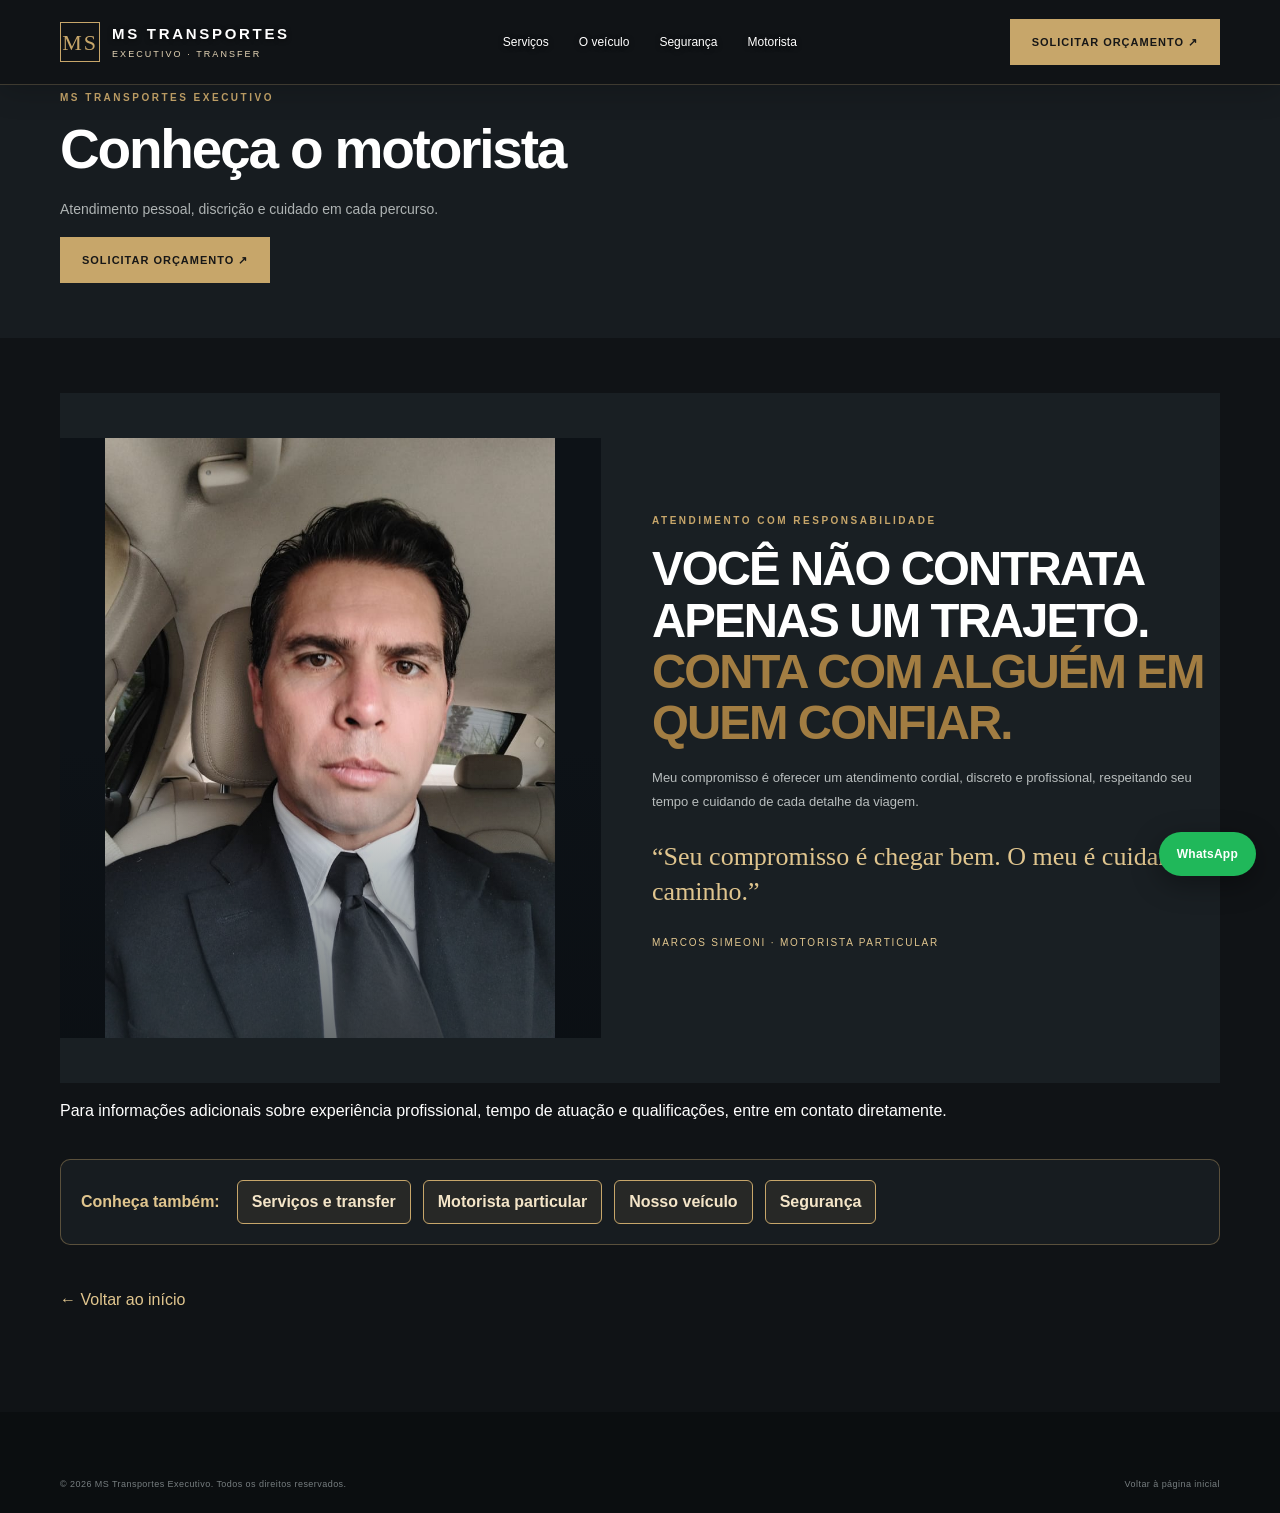
==== motorista.html @ c64bb41b "Corrigir exibição dos links Conheça também em cartões responsivos" ====
<!DOCTYPE html><html lang="pt-BR"><head><link rel="icon" type="image/svg+xml" href="/favicon.svg"><meta charset="UTF-8"><meta name="viewport" content="width=device-width,initial-scale=1"><meta name="description" content="Conheça o atendimento de Marcos Simeoni, motorista particular da MS Transportes Executivo. Discrição, pontualidade e cuidado em cada trajeto."><title>Motorista Particular em São Paulo | MS Transportes</title><link rel="stylesheet" href="/style.css?v=20261123c"><style>header{position:sticky;background:#101316}.internal-hero{padding:90px 0 55px;background:#171c20}.internal-body{padding:55px 0 100px}.internal-body .service-grid{margin-top:30px}.internal-body .driver-grid{margin:30px 0}.internal-body .vehicle-premium-heading{margin-bottom:35px}.internal-body .safety-grid{margin-top:30px}.backlink{display:inline-block;margin-top:25px;color:#e0c58e}.internal-body .service{color:#171a1b}</style><link rel="canonical" href="https://www.mstransporteexecutivo.com.br/motorista">
<meta property="og:type" content="website">
<meta property="og:locale" content="pt_BR">
<meta property="og:site_name" content="MS Transportes Executivo">
<meta property="og:title" content="Motorista Particular em São Paulo | MS Transportes">
<meta property="og:description" content="Conheça o atendimento de Marcos Simeoni, motorista particular da MS Transportes Executivo. Discrição, pontualidade e cuidado em cada trajeto.">
<meta property="og:url" content="https://www.mstransporteexecutivo.com.br/motorista">
<meta name="twitter:card" content="summary">
<script type="application/ld+json">
{
  "@context": "https://schema.org",
  "@graph": [
    {
      "@type": "WebPage",
      "@id": "https://www.mstransporteexecutivo.com.br/motorista#webpage",
      "url": "https://www.mstransporteexecutivo.com.br/motorista",
      "name": "Motorista particular Marcos Simeoni",
      "isPartOf": {
        "@id": "https://www.mstransporteexecutivo.com.br/#website"
      },
      "inLanguage": "pt-BR"
    }
  ]
}
</script>
<style>.ms-related-links{display:flex!important;align-items:center!important;flex-wrap:wrap!important;gap:12px!important;margin:36px 0 18px!important;padding:20px!important;border:1px solid rgba(199,166,106,.38)!important;border-radius:10px!important;background:#171c20!important;color:#fff!important}.ms-related-links>span{font-weight:700!important;color:#e0c58e!important;margin-right:5px!important}.ms-related-links>a{display:inline-flex!important;align-items:center!important;justify-content:center!important;padding:10px 14px!important;border:1px solid #c7a66a!important;border-radius:6px!important;color:#f4e5c8!important;background:rgba(199,166,106,.09)!important;text-decoration:none!important;font-weight:600!important;line-height:1.35!important;transition:background .2s,color .2s}.ms-related-links>a:hover,.ms-related-links>a:focus-visible{background:#e0c58e!important;color:#101316!important}@media(max-width:650px){.ms-related-links{flex-direction:column!important;align-items:stretch!important;padding:16px!important;gap:10px!important}.ms-related-links>span{margin-bottom:3px!important}.ms-related-links>a{width:100%!important}}</style></head><body><header><div class="wrap nav"><a class="brand" href="/"><span class="monogram">MS</span><span><strong>MS TRANSPORTES</strong><small>EXECUTIVO · TRANSFER</small></span></a><nav class="links" id="ms-primary-nav"><a href="/servicos">Serviços</a><a href="/veiculo">O veículo</a><a href="/seguranca">Segurança</a><a href="/motorista">Motorista</a></nav><a class="nav-cta" href="/#orcamento">Solicitar orçamento ↗</a><button class="menu" aria-label="Abrir menu" aria-expanded="false" aria-controls="ms-primary-nav" onclick="this.setAttribute('aria-expanded',String(document.querySelector('.links').classList.toggle('mobile-open')))">☰</button></div></header><main><section class="internal-hero"><div class="wrap"><div class="section-kicker">MS Transportes Executivo</div><h1 class="section-title">Conheça o motorista</h1><p class="section-lead">Atendimento pessoal, discrição e cuidado em cada percurso.</p><a class="btn" href="/#orcamento">Solicitar orçamento ↗</a></div></section><section class="internal-body"><div class="wrap"><div class="driver-grid"><section class="driver" id="motorista"><div class="wrap driver-grid"><div class="driver-image"><img loading="lazy" decoding="async" src="assets/imagem-5.png" alt="Marcos Simeoni, motorista particular da MS Transporte Executivo"></div><div class="driver-copy"><div class="section-kicker">Atendimento com responsabilidade</div><h2 class="section-title">VOCÊ NÃO CONTRATA APENAS UM TRAJETO. <span class="highlight-gold">CONTA COM ALGUÉM EM QUEM CONFIAR.</span></h2><p>Meu compromisso é oferecer um atendimento cordial, discreto e profissional, respeitando seu tempo e cuidando de cada detalhe da viagem.</p><div class="quote">“Seu compromisso é chegar bem. O meu é cuidar do caminho.”</div><p style="color:var(--gold2);font-size:10px;letter-spacing:.18em;text-transform:uppercase">Marcos Simeoni · Motorista particular</p></div></div></section></div><p>Para informações adicionais sobre experiência profissional, tempo de atuação e qualificações, entre em contato diretamente.</p><nav class="ms-related-links" aria-label="Explore mais sobre a MS Transportes"><span>Conheça também:</span><a href="/servicos">Serviços e transfer</a><a href="/motorista">Motorista particular</a><a href="/veiculo">Nosso veículo</a><a href="/seguranca">Segurança</a></nav><a class="backlink" href="/">← Voltar ao início</a></div></section></main><footer><div class="wrap"><div class="footer-bottom"><span>© 2026 MS Transportes Executivo. Todos os direitos reservados.</span><a href="/">Voltar à página inicial</a></div></div></footer><a class="whatsapp-float" href="https://wa.me/5511981087323" target="_blank" rel="noopener" aria-label="Falar pelo WhatsApp">WhatsApp</a><script src="script.js" defer></script></body></html>
---- style.css ----
:root{--ink:#101316;--ink2:#171c20;--paper:#f3f0e9;--white:#fff;--gold:#c7a66a;--gold2:#e0c58e;--muted:#aeb1b2;--line:rgba(255,255,255,.14);--serif:Georgia,'Times New Roman',serif;--sans:Arial,Helvetica,sans-serif}
*{box-sizing:border-box}html{scroll-behavior:smooth}body{margin:0;background:var(--ink);color:var(--white);font-family:var(--sans);line-height:1.5}a{color:inherit;text-decoration:none}button,input,select,textarea{font:inherit}.wrap{width:min(1160px,calc(100% - 48px));margin:auto}
header{position:absolute;z-index:5;top:0;left:0;width:100%;border-bottom:1px solid rgba(255,255,255,.12)}.nav{height:84px;display:flex;align-items:center;justify-content:space-between}.brand{display:flex;align-items:center;gap:12px;letter-spacing:.12em}.monogram{width:40px;height:40px;border:1px solid var(--gold);display:grid;place-items:center;color:var(--gold);font-family:var(--serif);font-size:22px}.brand strong{display:block;font-size:15px;letter-spacing:.18em}.brand small{display:block;color:#c5c4c0;font-size:9px;letter-spacing:.23em;margin-top:3px}.links{display:flex;gap:30px;align-items:center;font-size:12px;color:#e2e1de}.links a:hover{color:var(--gold2)}.nav-cta,.btn{display:inline-flex;align-items:center;justify-content:center;gap:12px;padding:14px 21px;background:var(--gold);color:#171717;font-weight:700;font-size:11px;letter-spacing:.09em;text-transform:uppercase;border:1px solid var(--gold);transition:.25s}.nav-cta:hover,.btn:hover{background:var(--gold2);transform:translateY(-2px)}.menu{display:none;background:none;border:0;color:white;font-size:25px}
.hero{min-height:740px;display:flex;align-items:center;position:relative;overflow:hidden;background:#15191c}.hero:before{content:"";position:absolute;inset:0;background:linear-gradient(90deg,rgba(8,11,13,.97) 0%,rgba(8,11,13,.82) 38%,rgba(8,11,13,.2) 74%,rgba(8,11,13,.25)),linear-gradient(0deg,#101316 0%,transparent 27%);z-index:1}.hero-photo{position:absolute;right:-2%;bottom:35px;width:70%;height:78%;object-fit:contain;object-position:center right;filter:drop-shadow(0 25px 45px rgba(0,0,0,.55));opacity:.96}.hero-content{position:relative;z-index:2;padding-top:100px;max-width:570px}.eyebrow{font-size:10px;letter-spacing:.28em;color:var(--gold2);text-transform:uppercase;margin-bottom:22px}.hero h1{font-family:var(--serif);font-weight:400;font-size:clamp(44px,6.2vw,78px);line-height:.98;letter-spacing:-.035em;margin:0 0 24px}.hero h1 em{font-style:normal;color:var(--gold2)}.hero p{max-width:430px;color:#c4c6c5;font-size:15px;line-height:1.8;margin:0 0 30px}.hero-actions{display:flex;gap:13px;flex-wrap:wrap}.btn-outline{display:inline-flex;align-items:center;justify-content:center;padding:14px 21px;border:1px solid rgba(255,255,255,.48);font-size:11px;letter-spacing:.09em;text-transform:uppercase}.btn-outline:hover{border-color:var(--gold);color:var(--gold2)}.hero-note{margin-top:56px;display:flex;gap:24px;color:#c5c7c6;font-size:10px;letter-spacing:.12em;text-transform:uppercase}.hero-note span{display:flex;align-items:center;gap:9px}.hero-note i{width:5px;height:5px;border-radius:50%;background:var(--gold)}
.trust{background:#1b2023;border-top:1px solid var(--line);border-bottom:1px solid var(--line)}.trust-grid{display:grid;grid-template-columns:repeat(4,1fr)}.trust-item{padding:25px 22px;border-right:1px solid var(--line);display:flex;gap:13px;align-items:center}.trust-item:last-child{border:0}.trust-icon{font-family:var(--serif);font-size:25px;color:var(--gold)}.trust-item b{display:block;font-size:11px;letter-spacing:.07em;text-transform:uppercase}.trust-item small{display:block;color:#aeb2b2;font-size:11px;margin-top:3px}
section{padding:105px 0}.section-kicker{color:var(--gold);font-size:10px;letter-spacing:.25em;text-transform:uppercase;margin-bottom:15px}.section-title{font-family:var(--serif);font-size:clamp(36px,4.4vw,55px);line-height:1.05;font-weight:400;margin:0 0 18px;letter-spacing:-.025em}.section-lead{color:#aeb3b3;max-width:550px;font-size:14px;line-height:1.8}.services{background:var(--paper);color:#171a1b}.services .section-lead{color:#62686a}.services-head{display:flex;justify-content:space-between;align-items:end;gap:35px;margin-bottom:42px}.services .section-kicker{color:#927341}.service-grid{display:grid;grid-template-columns:repeat(3,1fr);gap:1px;background:#d8d3c9;border:1px solid #d8d3c9}.service{background:var(--paper);padding:32px 28px;min-height:210px;transition:.25s}.service:hover{background:#fff}.service-number{font-family:var(--serif);color:#a78650;font-size:14px}.service h3{font-family:var(--serif);font-weight:400;font-size:25px;margin:22px 0 10px}.service p{font-size:12px;line-height:1.75;color:#62686a;margin:0;max-width:290px}.service-arrow{display:block;margin-top:22px;color:#967648;font-size:18px}
.vehicle{background:#121619}.vehicle-grid{display:grid;grid-template-columns:1fr 1.05fr;gap:70px;align-items:center}.vehicle-image{background:radial-gradient(ellipse at center,#3c4448 0%,#20272b 48%,#111518 76%);padding:24px;position:relative}.vehicle-image img{width:100%;display:block;mix-blend-mode:screen}.vehicle-caption{position:absolute;bottom:12px;left:30px;color:#c6c9c7;font-size:9px;letter-spacing:.2em;text-transform:uppercase}.vehicle-copy .section-title{max-width:470px}.vehicle-copy p{color:#b3b8b8;font-size:13px;line-height:1.85}.specs{display:grid;grid-template-columns:1fr 1fr;gap:0;margin:28px 0 30px;border-top:1px solid var(--line)}.spec{padding:16px 8px 16px 0;border-bottom:1px solid var(--line);font-size:12px;color:#d9d9d5}.spec b{display:block;color:var(--gold2);font-weight:500;margin-bottom:3px}
.safety{background:#e9e5dc;color:#171a1b}.safety-grid{display:grid;grid-template-columns:.85fr 1.15fr;gap:75px;align-items:start}.safety .section-kicker{color:#967648}.safety .section-lead{color:#5d6262}.safety-list{display:grid;grid-template-columns:1fr 1fr;gap:12px}.safety-card{background:#f7f5f0;padding:25px 22px;min-height:155px;border:1px solid #ded9cf}.safety-card .symbol{font-size:23px;color:#9c7a45}.safety-card h3{font-family:var(--serif);font-weight:400;font-size:20px;margin:12px 0 6px}.safety-card p{font-size:11px;color:#62686a;line-height:1.7;margin:0}
.driver{background:#191f23}.driver-grid{display:grid;grid-template-columns:.95fr 1.05fr;gap:70px;align-items:center}.driver-image{height:430px;overflow:hidden;position:relative;background:#0d1217}.driver-image img{width:100%;height:100%;object-fit:cover;object-position:24% center;opacity:.85}.driver-image:after{content:"";position:absolute;inset:0;background:linear-gradient(0deg,rgba(10,14,18,.6),transparent 50%)}.driver-copy p{color:#b8bdbd;font-size:13px;line-height:1.85}.quote{font-family:var(--serif);font-size:26px;color:var(--gold2);line-height:1.35;margin:25px 0}
.contact{position:relative;overflow:hidden;background:linear-gradient(105deg,rgba(10,14,16,.97),rgba(10,14,16,.75)),url(assets/imagem-1.png) center 55%/cover}.contact-grid{display:grid;grid-template-columns:1fr .8fr;gap:65px;align-items:center}.contact .section-title{max-width:550px}.contact .section-lead{color:#c2c5c4}.contact-card{background:rgba(245,242,234,.97);color:#171a1b;padding:32px}.contact-card h3{font-family:var(--serif);font-size:27px;font-weight:400;margin:0 0 8px}.contact-card p{font-size:12px;color:#64696a;margin:0 0 22px}.field{margin-bottom:13px}.field label{display:block;font-size:9px;letter-spacing:.12em;text-transform:uppercase;margin-bottom:6px;color:#5f6261}.field input,.field select,.field textarea{width:100%;padding:12px;border:1px solid #d5d1c8;background:#fff;color:#202426;font-size:12px;outline:none}.field input:focus,.field select:focus,.field textarea:focus{border-color:#a9874e}.field textarea{min-height:75px;resize:vertical}.contact-card .btn{width:100%;border:0;cursor:pointer}.contact-details{display:flex;gap:24px;flex-wrap:wrap;margin-top:25px;color:#d4d6d4;font-size:11px}.contact-details span{display:flex;align-items:center;gap:8px}
footer{background:#0b0e10;padding:48px 0 22px}.footer-top{display:flex;justify-content:space-between;gap:35px;padding-bottom:36px;border-bottom:1px solid var(--line)}.footer-brand p{color:#9ea4a4;font-size:11px;max-width:250px;line-height:1.8}.footer-links{display:flex;gap:60px}.footer-links b{font-size:10px;letter-spacing:.12em;color:var(--gold2);text-transform:uppercase}.footer-links a{display:block;color:#aeb3b3;font-size:11px;margin-top:10px}.footer-bottom{display:flex;justify-content:space-between;color:#777e80;font-size:9px;padding-top:18px;letter-spacing:.05em}
@media(max-width:800px){.wrap{width:min(100% - 34px,620px)}.links{display:none}.menu{display:block}.nav-cta{margin-left:auto;margin-right:15px;padding:12px 13px;font-size:9px}.hero{min-height:760px;align-items:flex-start}.hero-photo{width:115%;height:48%;right:-17%;bottom:55px;object-position:center}.hero:before{background:linear-gradient(180deg,rgba(8,11,13,.96) 0%,rgba(8,11,13,.8) 38%,rgba(8,11,13,.2) 78%,#101316 100%)}.hero-content{padding-top:145px}.hero h1{font-size:54px}.hero p{font-size:13px}.hero-note{margin-top:28px;gap:13px;flex-wrap:wrap;font-size:8px}.trust-grid{grid-template-columns:1fr 1fr}.trust-item{padding:17px 10px;border-bottom:1px solid var(--line)}.trust-item:nth-child(2){border-right:0}.trust-item:nth-child(3),.trust-item:nth-child(4){border-bottom:0}.trust-item b{font-size:9px}.trust-item small{font-size:9px}section{padding:75px 0}.services-head{display:block}.services-head .section-lead{margin-bottom:25px}.service-grid{grid-template-columns:1fr 1fr}.service{padding:23px 18px;min-height:195px}.service h3{font-size:21px}.vehicle-grid,.safety-grid,.driver-grid,.contact-grid{grid-template-columns:1fr;gap:35px}.vehicle-grid{gap:35px}.vehicle-image{order:2}.vehicle-copy{order:1}.safety-list{gap:9px}.safety-card{padding:18px 15px;min-height:160px}.driver-image{height:340px}.contact-grid{gap:35px}.contact-card{padding:25px 20px}.footer-top{display:block}.footer-links{margin-top:30px;gap:35px;flex-wrap:wrap}.footer-bottom{gap:15px;flex-wrap:wrap}}
@media(max-width:420px){.hero h1{font-size:46px}.service-grid{grid-template-columns:1fr}.service{min-height:160px}.service h3{margin-top:12px}.specs{grid-template-columns:1fr 1fr}.footer-links{gap:25px}}

/* Refinamentos de legibilidade e conversão */
body{font-weight:500}
.hero h1{font-family:var(--sans);font-weight:800;letter-spacing:-.045em;line-height:1.02}
.section-title{font-family:var(--sans);font-weight:800;letter-spacing:-.04em;line-height:1.08}
.service h3,.safety-card h3,.contact-card h3{font-family:var(--sans);font-weight:700;letter-spacing:-.025em}
.hero p,.section-lead,.vehicle-copy p,.driver-copy p{font-weight:500}
.eyebrow,.section-kicker,.service-number{font-weight:700}
.service{display:flex;flex-direction:column;align-items:flex-start}
.service .service-action{display:inline-flex;align-items:center;gap:9px;margin-top:auto;padding:11px 14px;background:#171c20;color:#fff;border:1px solid #171c20;font-size:10px;font-weight:700;letter-spacing:.08em;text-transform:uppercase;transition:.2s}
.service .service-action:hover{background:var(--gold);border-color:var(--gold);color:#171717;transform:translateY(-2px)}
.service .service-arrow{display:none}
.service h3{color:#171a1b}
.service h3 strong,.highlight-gold{color:#a27d42}
.whatsapp-float{position:fixed;right:24px;bottom:24px;z-index:20;display:flex;align-items:center;gap:10px;padding:13px 18px;border-radius:999px;background:#20b85a;color:#fff;font-size:12px;font-weight:800;letter-spacing:.02em;box-shadow:0 8px 28px rgba(0,0,0,.35);transition:.2s}
.whatsapp-float:hover{background:#169b49;transform:translateY(-3px)}
.whatsapp-float svg{width:20px;height:20px;fill:currentColor}
.driver-image img{object-position:center 28%;filter:none;opacity:1}
@media(max-width:800px){.whatsapp-float{right:14px;bottom:14px;padding:13px;border-radius:50%;width:52px;height:52px;justify-content:center}.whatsapp-float span{display:none}.hero h1{font-size:clamp(42px,11vw,56px)}}


/* Hero premium: composição aproximada do veículo e destaques editoriais */
.hero{isolation:isolate}
.hero-photo{right:-1%;bottom:20px;width:78%;height:85%;object-position:center right}
.hero:before{background:linear-gradient(90deg,rgba(8,11,13,.97) 0%,rgba(8,11,13,.88) 32%,rgba(8,11,13,.35) 61%,rgba(8,11,13,.08) 100%),linear-gradient(0deg,#101316 0%,transparent 28%)}
.hero-content{max-width:535px}
.hero-highlights{position:absolute;z-index:3;inset:0;pointer-events:none}
.hero-highlight{position:absolute;display:flex;align-items:center;gap:10px;padding:12px 16px;background:rgba(19,24,27,.76);border:1px solid rgba(224,197,142,.36);box-shadow:0 14px 35px rgba(0,0,0,.22);backdrop-filter:blur(12px);-webkit-backdrop-filter:blur(12px);border-radius:8px;color:#f7f4ec;font-size:11px;font-weight:700;letter-spacing:.045em;white-space:nowrap}
.hero-highlight:before{content:'✓';display:grid;place-items:center;flex:0 0 21px;width:21px;height:21px;border-radius:50%;background:rgba(224,197,142,.16);color:var(--gold2);font-size:12px}
.hero-highlight--one{right:7%;top:23%}.hero-highlight--two{right:3%;bottom:24%}.hero-highlight--three{right:31%;bottom:12%}
@media(max-width:1100px) and (min-width:801px){.hero-photo{width:77%;right:-10%}.hero-highlight--one{right:3%}.hero-highlight--three{right:21%}}
@media(max-width:800px){.hero{min-height:790px}.hero-photo{width:118%;height:49%;right:-16%;bottom:34px;object-position:center}.hero:before{background:linear-gradient(180deg,rgba(8,11,13,.97) 0%,rgba(8,11,13,.88) 38%,rgba(8,11,13,.22) 75%,#101316 100%)}.hero-content{max-width:100%}.hero-highlights{z-index:3}.hero-highlight{font-size:9px;padding:8px 10px;gap:7px}.hero-highlight:before{width:17px;height:17px;flex-basis:17px;font-size:10px}.hero-highlight--one{top:auto;bottom:32%;right:3%}.hero-highlight--two{bottom:13%;right:3%}.hero-highlight--three{bottom:7%;right:auto;left:4%}}
@media(max-width:420px){.hero{min-height:810px}.hero-highlight--one{bottom:29%}.hero-highlight--two{bottom:14%}.hero-highlight--three{bottom:8%}.hero-note{max-width:290px}}

/* Banner com ambiente urbano e depoimentos demonstrativos */
.hero{background:#0b1116 url("assets/imagem-2.png") center 45%/cover no-repeat;min-height:750px}
.hero:before{background:linear-gradient(90deg,rgba(7,11,15,.98) 0%,rgba(7,11,15,.94) 29%,rgba(7,11,15,.62) 48%,rgba(7,11,15,.12) 75%),linear-gradient(0deg,#101316 0%,transparent 34%);z-index:1}
.hero .wrap{position:relative;z-index:3;width:min(1360px,calc(100% - 70px))}
.hero-content{max-width:650px;padding-top:100px}
.hero h1{font-size:clamp(48px,5.3vw,77px);letter-spacing:-.04em}
.hero-photo{width:60%;height:73%;right:-4%;bottom:38px;object-fit:contain;object-position:center right;z-index:2;filter:drop-shadow(0 23px 27px rgba(0,0,0,.7));opacity:1}
.hero-conversations{position:absolute;inset:0;z-index:4;pointer-events:none}
.chat-bubble{position:absolute;width:275px;padding:12px 14px 10px;background:rgba(18,35,30,.91);border:1px solid rgba(172,205,177,.33);border-radius:15px 15px 15px 4px;box-shadow:0 14px 36px rgba(0,0,0,.5);backdrop-filter:blur(12px);color:#f5f6f2;font-size:12px;line-height:1.45}
.chat-name{display:flex;align-items:center;gap:7px;font-weight:700;font-size:10px;color:#d5f2df}
.chat-avatar{display:grid;place-items:center;width:23px;height:23px;border-radius:50%;background:#3d6758;color:#fff;font-size:11px}
.chat-app{margin-left:auto;color:#a9c8b4;font-size:9px;font-weight:400}
.chat-bubble p{margin:9px 0 6px;font-size:12px;color:#fff}
.chat-bubble small{display:block;text-align:right;color:#a7c4b5;font-size:9px}
.chat-bubble--one{right:5%;top:20%}
.chat-bubble--two{right:3%;bottom:8%}
@media(max-width:1000px){.hero-content{max-width:570px}.hero-photo{width:70%;right:-10%;height:65%}.chat-bubble{width:230px;font-size:11px}.chat-bubble--one{right:1%;top:16%}.chat-bubble--two{right:2%;bottom:7%}}
@media(max-width:800px){.hero{min-height:930px;background-position:55% center}.hero:before{background:linear-gradient(180deg,rgba(7,11,15,.98) 0%,rgba(7,11,15,.96) 40%,rgba(7,11,15,.45) 72%,#101316 100%)}.hero .wrap{width:min(100% - 36px,600px)}.hero-content{max-width:100%;padding-top:110px}.hero h1{font-size:clamp(42px,9vw,64px)}.hero-photo{width:115%;height:42%;right:-20%;bottom:75px}.hero-conversations{z-index:5}.chat-bubble{width:min(240px,64vw);padding:9px 11px}.chat-bubble--one{top:auto;bottom:29%;right:2%}.chat-bubble--two{bottom:4%;left:3%;right:auto}.chat-bubble p{font-size:11px}}
@media(max-width:420px){.hero{min-height:970px}.hero h1{font-size:44px}.hero-photo{bottom:95px;height:36%}.chat-bubble--one{bottom:31%}.chat-bubble--two{bottom:3%}}

/* Integração visual do veículo com o cenário — versão 3 */
.hero{background-image:linear-gradient(90deg,rgba(5,9,13,.54) 0%,rgba(5,9,13,.15) 48%,rgba(5,9,13,.06) 100%),url(assets/imagem-3.jpg);background-size:cover;background-position:center center;min-height:780px}
.hero:before{background:linear-gradient(90deg,rgba(6,10,13,.46),transparent 68%),linear-gradient(0deg,#101316 0%,transparent 19%)}
.hero-content{max-width:660px}.hero h1{font-size:clamp(44px,5.3vw,76px);text-shadow:0 3px 25px rgba(0,0,0,.3)}
.hero-photo{display:none!important}
.chat-bubble{width:255px;background:#162b25;border:1px solid rgba(190,220,200,.3);box-shadow:0 15px 38px rgba(0,0,0,.5);border-radius:12px;padding:12px 14px}
.chat-bubble--one{right:2%;top:17%}.chat-bubble--two{right:2%;bottom:9%}
.chat-app:empty{display:none}.chat-bubble small{color:#91b7a4}.chat-bubble p{font-size:12px}
.hero-conversations:after{content:none;position:absolute;right:2%;bottom:4%;color:rgba(255,255,255,.7);font-size:10px;letter-spacing:.02em}
@media(max-width:1000px){.hero{background-position:57% center}.hero-content{max-width:560px}.chat-bubble{width:215px}}
@media(max-width:800px){.hero{min-height:930px;background-position:62% center}.hero:before{background:linear-gradient(180deg,rgba(7,11,15,.94) 0%,rgba(7,11,15,.82) 43%,rgba(7,11,15,.16) 74%,#101316 100%)}.hero-content{max-width:100%}.hero h1{font-size:clamp(40px,8vw,62px)}.chat-bubble--one{top:auto;bottom:22%;right:3%}.chat-bubble--two{bottom:7%;left:3%;right:auto}.hero-conversations:after{bottom:2%;right:3%;font-size:9px}}
@media(max-width:420px){.hero{min-height:990px;background-position:66% center}.hero h1{font-size:43px}.chat-bubble{width:min(240px,70vw)}.chat-bubble--one{bottom:24%}.chat-bubble--two{bottom:8%}}

/* Cabeçalho fixo e legível sobre todas as seções */
html{scroll-padding-top:90px}
header{position:fixed!important;top:0;left:0;right:0;width:100%;z-index:1000!important;background:rgba(9,15,20,.73);border-bottom:1px solid rgba(224,197,142,.22);-webkit-backdrop-filter:blur(18px) saturate(125%);backdrop-filter:blur(18px) saturate(125%);box-shadow:0 6px 30px rgba(0,0,0,.18);transition:background .25s,box-shadow .25s}
header.scrolled{background:rgba(9,15,20,.9);box-shadow:0 8px 30px rgba(0,0,0,.28)}
header .brand strong,header .links a{color:#fff;text-shadow:0 1px 5px rgba(0,0,0,.65)}
header .brand small{color:#e5d5b6}
/* Cinco conversas, flutuando suavemente sobre a área do carro */
.hero-conversations{position:absolute;inset:0;z-index:6;pointer-events:none}
.hero-conversations .chat-bubble{width:235px;max-width:calc(100vw - 24px);padding:11px 13px 9px;background:rgba(17,39,32,.94);border:1px solid rgba(183,213,190,.35);border-radius:14px 14px 14px 4px;box-shadow:0 14px 35px rgba(0,0,0,.38);animation:msChatRise 1s ease-out both;animation-delay:var(--delay)}
.hero-conversations .chat-bubble p{font-size:11px;line-height:1.45;margin:7px 0 4px}
.hero-conversations .chat-bubble small{font-size:9px}
.hero-conversations .chat-bubble small span{color:#75c6b2}
.hero-conversations .chat-bubble--one{right:2%;top:15%;bottom:auto;left:auto;--delay:.15s}
.hero-conversations .chat-bubble--two{right:1.5%;top:67%;bottom:auto;left:auto;--delay:1.2s}
.hero-conversations .chat-bubble--three{right:17%;top:31%;bottom:auto;left:auto;--delay:.55s}
.hero-conversations .chat-bubble--four{right:24%;top:59%;bottom:auto;left:auto;--delay:1.6s}
.hero-conversations .chat-bubble--five{right:1%;top:43%;bottom:auto;left:auto;--delay:2.05s}
.hero-conversations:after{content:none!important}
.chat-disclaimer{position:absolute;bottom:13px;right:20px;font-size:10px;color:rgba(255,255,255,.7);text-shadow:0 1px 5px #000}
@keyframes msChatRise{from{opacity:0;transform:translateY(38px) scale(.94)}to{opacity:1;transform:translateY(0) scale(1)}}
@keyframes msChatFloat{0%,100%{transform:translateY(0)}50%{transform:translateY(-7px)}}
@media(max-width:1100px) and (min-width:801px){.hero-conversations .chat-bubble{width:195px;padding:8px 10px}.hero-conversations .chat-bubble p{font-size:10px}.hero-conversations .chat-bubble--three{right:15%;top:32%}.hero-conversations .chat-bubble--four{right:18%;top:62%}}
@media(max-width:800px){header .nav{height:76px}.hero{min-height:1160px!important}.hero-conversations .chat-bubble{width:min(215px,48vw);padding:8px 10px}.hero-conversations .chat-bubble p{font-size:10px}.hero-conversations .chat-bubble--one{top:59%;right:3%;left:auto;bottom:auto}.hero-conversations .chat-bubble--two{top:82%;right:3%;left:auto;bottom:auto}.hero-conversations .chat-bubble--three{top:67%;left:3%;right:auto;bottom:auto}.hero-conversations .chat-bubble--four{top:75%;right:3%;left:auto;bottom:auto}.hero-conversations .chat-bubble--five{top:89%;left:3%;right:auto;bottom:auto}.chat-disclaimer{bottom:7px;right:14px}}
@media(max-width:480px){.hero{min-height:1230px!important}.hero-conversations .chat-bubble{width:min(195px,55vw)}.hero-conversations .chat-bubble--one{top:58%}.hero-conversations .chat-bubble--three{top:66%}.hero-conversations .chat-bubble--four{top:74%}.hero-conversations .chat-bubble--two{top:82%}.hero-conversations .chat-bubble--five{top:90%}}
@media(prefers-reduced-motion:reduce){.hero-conversations .chat-bubble{animation:none!important}}

/* MS — seção veículo premium */
.vehicle-premium{padding:105px 0 90px;background:radial-gradient(ellipse at 60% 12%,#222a2e 0%,#121619 62%);overflow:hidden}
.vehicle-premium-heading{display:flex;align-items:end;justify-content:space-between;gap:48px;margin-bottom:36px}
.vehicle-premium-heading .section-title{font-size:clamp(34px,4.3vw,59px);max-width:800px;margin:0}
.vehicle-premium-heading>p{color:#bbc1c1;font-size:14px;line-height:1.85;max-width:310px;margin:0 0 5px}
.vehicle-premium-visual{height:clamp(320px,42vw,570px);position:relative;overflow:hidden;border:1px solid rgba(224,197,142,.25);background:#101619 url(assets/imagem-4.webp) center center/cover no-repeat}
.vehicle-premium-visual:after{content:"";position:absolute;inset:0;pointer-events:none;background:linear-gradient(90deg,rgba(7,12,16,.45),transparent 45%),linear-gradient(0deg,rgba(5,9,12,.65),transparent 35%)}
.vehicle-premium-label{position:absolute;top:28px;left:30px;z-index:1;display:flex;flex-direction:column;gap:8px;padding:17px 22px;background:rgba(10,17,20,.73);border:1px solid rgba(224,197,142,.4);backdrop-filter:blur(12px)}
.vehicle-premium-label span{font-size:9px;letter-spacing:.23em;color:var(--gold2)}
.vehicle-premium-label strong{font-family:var(--serif);font-weight:400;font-size:23px;letter-spacing:.04em;color:#fff}
.vehicle-visual-caption{position:absolute;z-index:1;bottom:18px;left:28px;font-size:10px;letter-spacing:.06em;color:#e4e4e0}
.vehicle-premium-features{display:grid;grid-template-columns:repeat(4,minmax(0,1fr));gap:0;border:1px solid rgba(224,197,142,.23);border-top:0}
.vehicle-premium-features article{padding:27px 24px 30px;border-right:1px solid rgba(224,197,142,.2);background:rgba(255,255,255,.018)}
.vehicle-premium-features article:last-child{border-right:0}
.vehicle-feature-num{font-size:9px;letter-spacing:.2em;color:var(--gold2)}
.vehicle-premium-features h3{font-family:var(--serif);font-size:clamp(20px,2vw,27px);font-weight:400;margin:15px 0 10px;line-height:1.15}
.vehicle-premium-features h3 em{color:var(--gold2);font-style:normal}
.vehicle-premium-features p{color:#b8bfc0;font-size:12px;line-height:1.8;margin:0}
.vehicle-premium-bottom{display:flex;align-items:center;justify-content:space-between;gap:24px;padding-top:30px}
.vehicle-premium-bottom p{font-family:var(--serif);font-size:24px;color:#e5e0d5;margin:0}
@media(max-width:850px){.vehicle-premium-heading{display:block}.vehicle-premium-heading>p{margin-top:20px;max-width:600px}.vehicle-premium-features{grid-template-columns:repeat(2,minmax(0,1fr))}.vehicle-premium-features article:nth-child(2){border-right:0}.vehicle-premium-features article:nth-child(-n+2){border-bottom:1px solid rgba(224,197,142,.2)}}
@media(max-width:520px){.vehicle-premium{padding:72px 0}.vehicle-premium-visual{height:360px;background-position:57% center}.vehicle-premium-label{left:12px;top:12px;padding:11px 12px}.vehicle-premium-label strong{font-size:16px}.vehicle-visual-caption{left:12px;bottom:12px;font-size:9px}.vehicle-premium-features article{padding:20px 14px}.vehicle-premium-features h3{font-size:19px}.vehicle-premium-features p{font-size:11px}.vehicle-premium-bottom{align-items:start;flex-direction:column}.vehicle-premium-bottom p{font-size:21px}}

/* Ajuste mobile exclusivo — mantém o desktop aprovado */
@media (max-width:800px){
 html{scroll-padding-top:72px}
 header .nav{height:68px!important;gap:10px;justify-content:space-between}
 header .brand{min-width:0;gap:9px;letter-spacing:.07em;flex:1}
 header .monogram{width:35px;height:35px;min-width:35px;font-size:19px}
 header .brand strong{font-size:clamp(10px,2.65vw,13px);letter-spacing:.1em;white-space:nowrap}
 header .brand small{font-size:8px;letter-spacing:.09em;white-space:nowrap}
 header .nav-cta{margin:0;padding:10px 9px;font-size:8px;letter-spacing:.03em;white-space:nowrap}
 header .menu{font-size:25px;line-height:1;padding:5px;flex-shrink:0}
 .hero{display:block!important;min-height:0!important;height:auto!important;overflow:hidden;background-position:64% top;background-size:auto 650px;background-repeat:no-repeat;background-color:#101316;padding:0!important}
 .hero:before{background:linear-gradient(180deg,rgba(7,11,15,.87) 0%,rgba(7,11,15,.62) 24%,rgba(7,11,15,.35) 42%,#101316 650px)!important}
 .hero>.wrap{position:relative;z-index:2;width:calc(100% - 36px);max-width:620px}
 .hero-content{padding-top:112px!important;padding-bottom:38px;max-width:100%!important}
 .hero .eyebrow{font-size:9px;letter-spacing:.16em;line-height:1.6;margin-bottom:18px}
 .hero h1{font-size:clamp(35px,8.5vw,58px)!important;line-height:1.03;letter-spacing:-.04em;margin-bottom:20px;overflow-wrap:normal}
 .hero h1 em{overflow-wrap:anywhere}
 .hero p{font-size:14px!important;line-height:1.65;max-width:440px;margin-bottom:24px}
 .hero-actions{display:grid;grid-template-columns:1fr 1fr;gap:10px}
 .hero-actions .btn,.hero-actions .btn-outline{padding:13px 8px;min-width:0;font-size:10px;text-align:center;letter-spacing:.02em;white-space:normal}
 .hero-note{margin-top:25px;gap:10px 17px;font-size:9px;line-height:1.5}
 .hero-conversations{position:relative!important;inset:auto!important;z-index:3;display:grid;grid-template-columns:repeat(2,minmax(0,1fr));gap:10px;width:calc(100% - 36px);max-width:620px;margin:0 auto;padding:14px 0 36px;pointer-events:none}
 .hero-conversations .chat-bubble,.hero-conversations .chat-bubble--one,.hero-conversations .chat-bubble--two,.hero-conversations .chat-bubble--three,.hero-conversations .chat-bubble--four,.hero-conversations .chat-bubble--five{position:relative!important;top:auto!important;right:auto!important;bottom:auto!important;left:auto!important;width:100%!important;max-width:none!important;box-sizing:border-box;padding:12px!important;min-width:0;animation:msChatRise .65s ease-out both;animation-delay:var(--delay)}
 .hero-conversations .chat-bubble p{font-size:11px!important;line-height:1.5;overflow-wrap:break-word}
 .hero-conversations .chat-bubble small{font-size:9px}
 .hero-conversations .chat-bubble:last-child{grid-column:1/-1;max-width:calc(50% - 5px)!important;justify-self:center}
 .hero-conversations:after{display:none!important}
}
@media (max-width:480px){
 header .nav-cta{display:none!important}
 header .brand strong{font-size:12px}
 header .brand small{font-size:8px}
 .hero{background-size:auto 580px;background-position:62% top}
 .hero:before{background:linear-gradient(180deg,rgba(7,11,15,.88) 0%,rgba(7,11,15,.64) 27%,rgba(7,11,15,.38) 49%,#101316 580px)!important}
 .hero h1{font-size:clamp(32px,9vw,43px)!important}
 .hero-actions{grid-template-columns:1fr 1fr}
 .hero-conversations{grid-template-columns:1fr;gap:11px}
 .hero-conversations .chat-bubble,.hero-conversations .chat-bubble:last-child{max-width:88%!important;width:88%!important;grid-column:auto;justify-self:start}
 .hero-conversations .chat-bubble:nth-child(even){justify-self:end}
 .hero-conversations .chat-bubble p{font-size:12px!important}
}
@media (max-width:360px){.hero h1{font-size:31px!important}.hero-actions{grid-template-columns:1fr}.hero .eyebrow{font-size:8px}header .brand strong{font-size:10px}}



/* Ajustes de navegação e depoimentos — 23/11/2026 */
@media(min-width:1101px){
.hero-conversations{position:absolute!important;z-index:4!important;right:1.5%!important;top:16%!important;bottom:auto!important;left:auto!important;width:min(235px,19vw)!important;display:flex!important;flex-direction:column!important;gap:9px!important;pointer-events:none}
.hero-conversations .chat-bubble,.hero-conversations .chat-bubble--one,.hero-conversations .chat-bubble--two,.hero-conversations .chat-bubble--three,.hero-conversations .chat-bubble--four,.hero-conversations .chat-bubble--five{position:relative!important;inset:auto!important;top:auto!important;right:auto!important;bottom:auto!important;left:auto!important;width:100%!important;max-width:100%!important;padding:9px 11px!important;animation:msChatRise .65s ease-out both;animation-delay:var(--delay)}
.hero-conversations .chat-bubble p{font-size:10px!important;margin:5px 0 3px!important;line-height:1.35!important}
.hero-conversations .chat-bubble small{font-size:8px!important}
.hero-conversations:after{display:none!important}
}
@media(min-width:801px) and (max-width:1100px){.hero-conversations{right:0!important;width:190px!important}.hero-conversations .chat-bubble{width:180px!important}}
@media(max-width:800px){.hero-conversations{position:relative!important;inset:auto!important;display:grid!important;grid-template-columns:repeat(2,minmax(0,1fr))!important;gap:10px!important;width:min(600px,calc(100% - 36px))!important;margin:0 auto 26px!important;transform:none!important}.hero-conversations .chat-bubble{position:relative!important;inset:auto!important;width:100%!important;max-width:none!important;grid-column:auto!important;justify-self:stretch!important}.hero-conversations .chat-bubble:last-child{grid-column:1/-1!important;max-width:calc(50% - 5px)!important;justify-self:center!important}.hero{min-height:unset!important;padding-bottom:26px!important}.hero .wrap{padding-bottom:440px!important}.hero-photo{bottom:280px!important}.hero-conversations:after{display:none!important}}
@media(max-width:480px){.hero-conversations{grid-template-columns:1fr!important}.hero-conversations .chat-bubble,.hero-conversations .chat-bubble:last-child{width:88%!important;max-width:88%!important;grid-column:auto!important;justify-self:start!important}.hero-conversations .chat-bubble:nth-child(even){justify-self:end!important}.hero .wrap{padding-bottom:350px!important}.hero-photo{bottom:390px!important}}

/* MS Transportes — ajustes de layout 23/11/2026 */
/* Depoimentos alinhados horizontalmente, abaixo da área visual do carro */
.hero{display:flex!important;flex-direction:column!important;align-items:stretch!important;justify-content:flex-start!important;min-height:0!important;padding:0 0 36px!important;overflow:hidden}
.hero>.wrap{position:relative!important;z-index:2!important;width:min(1160px,calc(100% - 48px))!important;min-height:690px!important;padding:0 0 30px!important;margin:0 auto!important}
.hero .hero-content{padding-top:155px!important}
.hero-photo{bottom:105px!important}
.hero-conversations{position:relative!important;z-index:4!important;inset:auto!important;top:auto!important;right:auto!important;bottom:auto!important;left:auto!important;transform:none!important;display:grid!important;grid-template-columns:repeat(5,minmax(0,1fr))!important;gap:12px!important;align-items:stretch!important;width:min(1160px,calc(100% - 48px))!important;max-width:none!important;margin:0 auto!important;padding:0!important}
.hero-conversations .chat-bubble,.hero-conversations .chat-bubble:last-child{position:relative!important;inset:auto!important;top:auto!important;right:auto!important;bottom:auto!important;left:auto!important;grid-column:auto!important;justify-self:stretch!important;width:100%!important;max-width:none!important;min-width:0!important;box-sizing:border-box!important;padding:13px!important;animation:msChatRise .65s ease-out both!important;animation-delay:var(--delay,0s)!important}
.hero-conversations .chat-bubble p{font-size:11px!important;line-height:1.45!important;overflow-wrap:anywhere!important}
.hero-conversations:after{display:none!important}
/* Páginas internas: evitar grade duplicada que espreme texto e cartões */
.internal-body>.wrap>.safety-grid,.internal-body>.wrap>.driver-grid{display:block!important;width:100%!important;margin:0!important}
.internal-body .safety,.internal-body .driver{width:100%!important;padding:45px 0!important}
.internal-body .safety>.wrap,.internal-body .driver>.wrap{width:100%!important;max-width:none!important;margin:0!important}
.internal-body .safety>.safety-grid,.internal-body .driver>.driver-grid{display:grid!important;grid-template-columns:minmax(0,1fr) minmax(0,1.05fr)!important;gap:clamp(24px,4vw,60px)!important;align-items:center!important}
.internal-body .safety>.safety-grid{align-items:start!important}
.internal-body .section-title{font-size:clamp(32px,3.7vw,50px)!important;overflow-wrap:normal!important}
.internal-body .safety-list{grid-template-columns:repeat(2,minmax(0,1fr))!important;gap:12px!important}
.internal-body .safety-card{min-width:0!important}
.internal-body .driver-image{height:auto!important;min-height:440px!important;display:flex!important;align-items:center!important;justify-content:center!important;overflow:visible!important}
.internal-body .driver-image img{width:100%!important;height:auto!important;max-height:600px!important;object-fit:contain!important;object-position:center!important;opacity:1!important}
@media(max-width:1000px){.hero-conversations{grid-template-columns:repeat(3,minmax(0,1fr))!important}.hero>.wrap{min-height:680px!important}}
@media(max-width:800px){
.hero>.wrap{width:calc(100% - 34px)!important;min-height:790px!important;padding:0 0 20px!important}
.hero .hero-content{padding-top:130px!important}
.hero-photo{bottom:25px!important}
.hero-conversations{width:calc(100% - 34px)!important;grid-template-columns:repeat(2,minmax(0,1fr))!important}
.hero-conversations .chat-bubble:last-child{grid-column:1/-1!important;max-width:calc(50% - 6px)!important;justify-self:center!important}
.internal-body .safety>.safety-grid,.internal-body .driver>.driver-grid{grid-template-columns:1fr!important}
.internal-body .driver-image{min-height:0!important}
.internal-body .driver-image img{max-height:520px!important}
}
@media(max-width:480px){
.hero>.wrap{min-height:800px!important}
.hero-conversations{display:flex!important;flex-direction:row!important;flex-wrap:nowrap!important;overflow-x:auto!important;scroll-snap-type:x mandatory!important;gap:10px!important;padding-bottom:14px!important}
.hero-conversations .chat-bubble,.hero-conversations .chat-bubble:last-child{flex:0 0 min(78vw,270px)!important;max-width:none!important;width:auto!important;scroll-snap-align:start!important}
.internal-body .safety-list{grid-template-columns:1fr!important}
}

/* Hero: depoimentos na faixa superior direita, sem cobrir o carro */
@media(min-width:1100px){
.hero{position:relative!important;display:block!important;min-height:780px!important;padding-bottom:0!important;overflow:hidden!important}
.hero>.wrap{min-height:780px!important;padding-bottom:0!important}
.hero-conversations{position:absolute!important;top:110px!important;right:max(22px,calc((100vw - 1380px)/2))!important;left:auto!important;bottom:auto!important;width:min(790px,51vw)!important;max-width:790px!important;margin:0!important;display:grid!important;grid-template-columns:repeat(4,minmax(0,1fr))!important;gap:9px!important;align-items:start!important;z-index:4!important}
.hero-conversations .chat-bubble{padding:11px 10px!important;min-height:104px!important;box-shadow:0 10px 20px rgba(0,0,0,.24)!important}
.hero-conversations .chat-bubble:nth-child(n+5){display:none!important}
.hero-conversations .chat-bubble p{font-size:10px!important;line-height:1.4!important}
.hero-conversations .chat-bubble .chat-name{font-size:10px!important}
}
@media(min-width:1100px) and (max-width:1400px){
.hero-conversations{width:49vw!important;top:108px!important}
.hero-conversations .chat-bubble{padding:9px 8px!important}
.hero-conversations .chat-bubble p{font-size:9px!important}
}

/* Alinhamento final: balões somente no lado do carro, sem invadir o título */
@media(min-width:1100px){
.hero-conversations{
left:auto!important;
right:clamp(18px,2vw,38px)!important;
top:106px!important;
bottom:auto!important;
width:min(49vw,760px)!important;
max-width:760px!important;
grid-template-columns:repeat(4,minmax(0,1fr))!important;
gap:8px!important;
}
.hero-conversations .chat-bubble{min-width:0!important;padding:9px 8px!important}
.hero-conversations .chat-bubble p{font-size:9px!important;line-height:1.35!important}
}
@media(min-width:1100px) and (max-width:1250px){
.hero-conversations{width:47vw!important}
.hero-conversations .chat-bubble p{font-size:8px!important}
}

/* Responsividade dos depoimentos: quatro cartões, sem sobrepor carro ou título */
@media(max-width:1099px){
.hero{display:flex!important;flex-direction:column!important;align-items:stretch!important;height:auto!important;min-height:0!important;padding:0 0 28px!important;overflow:hidden!important}
.hero>.wrap{position:relative!important;z-index:3!important;width:min(100% - 36px,720px)!important;min-height:750px!important;padding:0 0 24px!important;margin:0 auto!important}
.hero .hero-content{padding-top:125px!important;max-width:100%!important}
.hero-conversations{position:relative!important;inset:auto!important;top:auto!important;right:auto!important;bottom:auto!important;left:auto!important;transform:none!important;display:grid!important;grid-template-columns:repeat(2,minmax(0,1fr))!important;gap:10px!important;width:min(100% - 36px,720px)!important;max-width:720px!important;margin:0 auto!important;padding:0!important;overflow:visible!important;pointer-events:none!important;z-index:5!important}
.hero-conversations .chat-bubble,.hero-conversations .chat-bubble:last-child{position:relative!important;inset:auto!important;grid-column:auto!important;justify-self:stretch!important;flex:none!important;width:100%!important;max-width:none!important;min-width:0!important;height:auto!important;min-height:105px!important;margin:0!important;padding:12px!important;box-sizing:border-box!important;animation:msChatRise .8s ease-out both!important;animation-delay:var(--delay,0s)!important}
.hero-conversations .chat-bubble:nth-child(n+5){display:none!important}
.hero-conversations .chat-bubble p{font-size:11px!important;line-height:1.45!important;overflow-wrap:anywhere!important}
.hero-conversations:after{display:none!important}
}
@media(max-width:600px){
.hero>.wrap{min-height:760px!important;width:calc(100% - 30px)!important}
.hero .hero-content{padding-top:112px!important}
.hero h1{font-size:clamp(37px,9vw,52px)!important;line-height:1.04!important}
.hero-photo{bottom:30px!important}
.hero-conversations{width:calc(100% - 30px)!important;grid-template-columns:repeat(2,minmax(0,1fr))!important;gap:9px!important;overflow:visible!important}
.hero-conversations .chat-bubble,.hero-conversations .chat-bubble:last-child{flex:none!important;max-width:none!important;width:100%!important;min-height:125px!important;padding:10px!important}
.hero-conversations .chat-bubble p{font-size:10px!important}
}
@media(max-width:380px){
.hero>.wrap{min-height:790px!important}
.hero-conversations{grid-template-columns:1fr!important}
.hero-conversations .chat-bubble,.hero-conversations .chat-bubble:last-child{min-height:0!important}
}

/* Perguntas frequentes: SEO local e leitura acessível */
.ms-faq{padding:72px 0;background:#171c20;color:#fff}.ms-faq .section-title{max-width:850px;margin-bottom:28px}.ms-faq-list{display:grid;gap:12px;max-width:980px}.ms-faq-list details{border:1px solid rgba(255,255,255,.18);border-radius:8px;background:#101316;padding:0 20px}.ms-faq-list summary{cursor:pointer;font-weight:700;padding:19px 0;line-height:1.45}.ms-faq-list summary::marker{color:#c7a66a}.ms-faq-list p{margin:0;padding:0 0 20px;color:#c5c7c8;line-height:1.65}@media(max-width:600px){.ms-faq{padding:52px 0}.ms-faq-list details{padding:0 15px}}

/* SEO local: serviços de transfer e motorista particular */
.ms-local-services{background:#101316;padding:72px 0;color:#fff}.ms-local-services .section-title{max-width:880px}.ms-local-services .section-lead{max-width:900px}.ms-local-grid{display:grid;grid-template-columns:repeat(3,minmax(0,1fr));gap:18px;margin-top:34px}.ms-local-grid article{background:#171c20;border:1px solid rgba(199,166,106,.35);border-radius:8px;padding:25px;display:flex;flex-direction:column;gap:14px}.ms-local-grid h3{color:#e0c58e;font-size:21px;line-height:1.35;margin:0}.ms-local-grid p{color:#d0d1d1;line-height:1.65;margin:0;flex:1}.ms-local-grid a{display:inline-block;color:#101316;background:#e0c58e;border-radius:5px;padding:12px 14px;font-weight:700;text-align:center}.ms-local-grid a:hover,.ms-local-grid a:focus-visible{background:#f2dcae}.ms-local-note{color:#aeb1b2;margin:25px 0 0}@media(max-width:900px){.ms-local-grid{grid-template-columns:1fr}.ms-local-services{padding:52px 0}}

/* Links internos relacionados e acessibilidade */
.ms-related-links{display:flex;align-items:center;flex-wrap:wrap;gap:10px 16px;margin:36px 0 12px;padding:20px;border:1px solid rgba(199,166,106,.3);border-radius:8px;background:#171c20;color:#fff}.ms-related-links span{color:#e0c58e;font-weight:700}.ms-related-links a{color:#fff;text-decoration:underline;text-decoration-color:#c7a66a;text-underline-offset:4px}.ms-related-links a:hover{color:#e0c58e}a:focus-visible,button:focus-visible,summary:focus-visible,input:focus-visible,select:focus-visible,textarea:focus-visible{outline:3px solid #e0c58e;outline-offset:3px}@media(max-width:600px){.ms-related-links{align-items:flex-start;flex-direction:column;padding:16px;gap:12px}}@media(prefers-reduced-motion:reduce){html{scroll-behavior:auto!important}*,*::before,*::after{animation-duration:.01ms!important;animation-iteration-count:1!important;transition-duration:.01ms!important}}
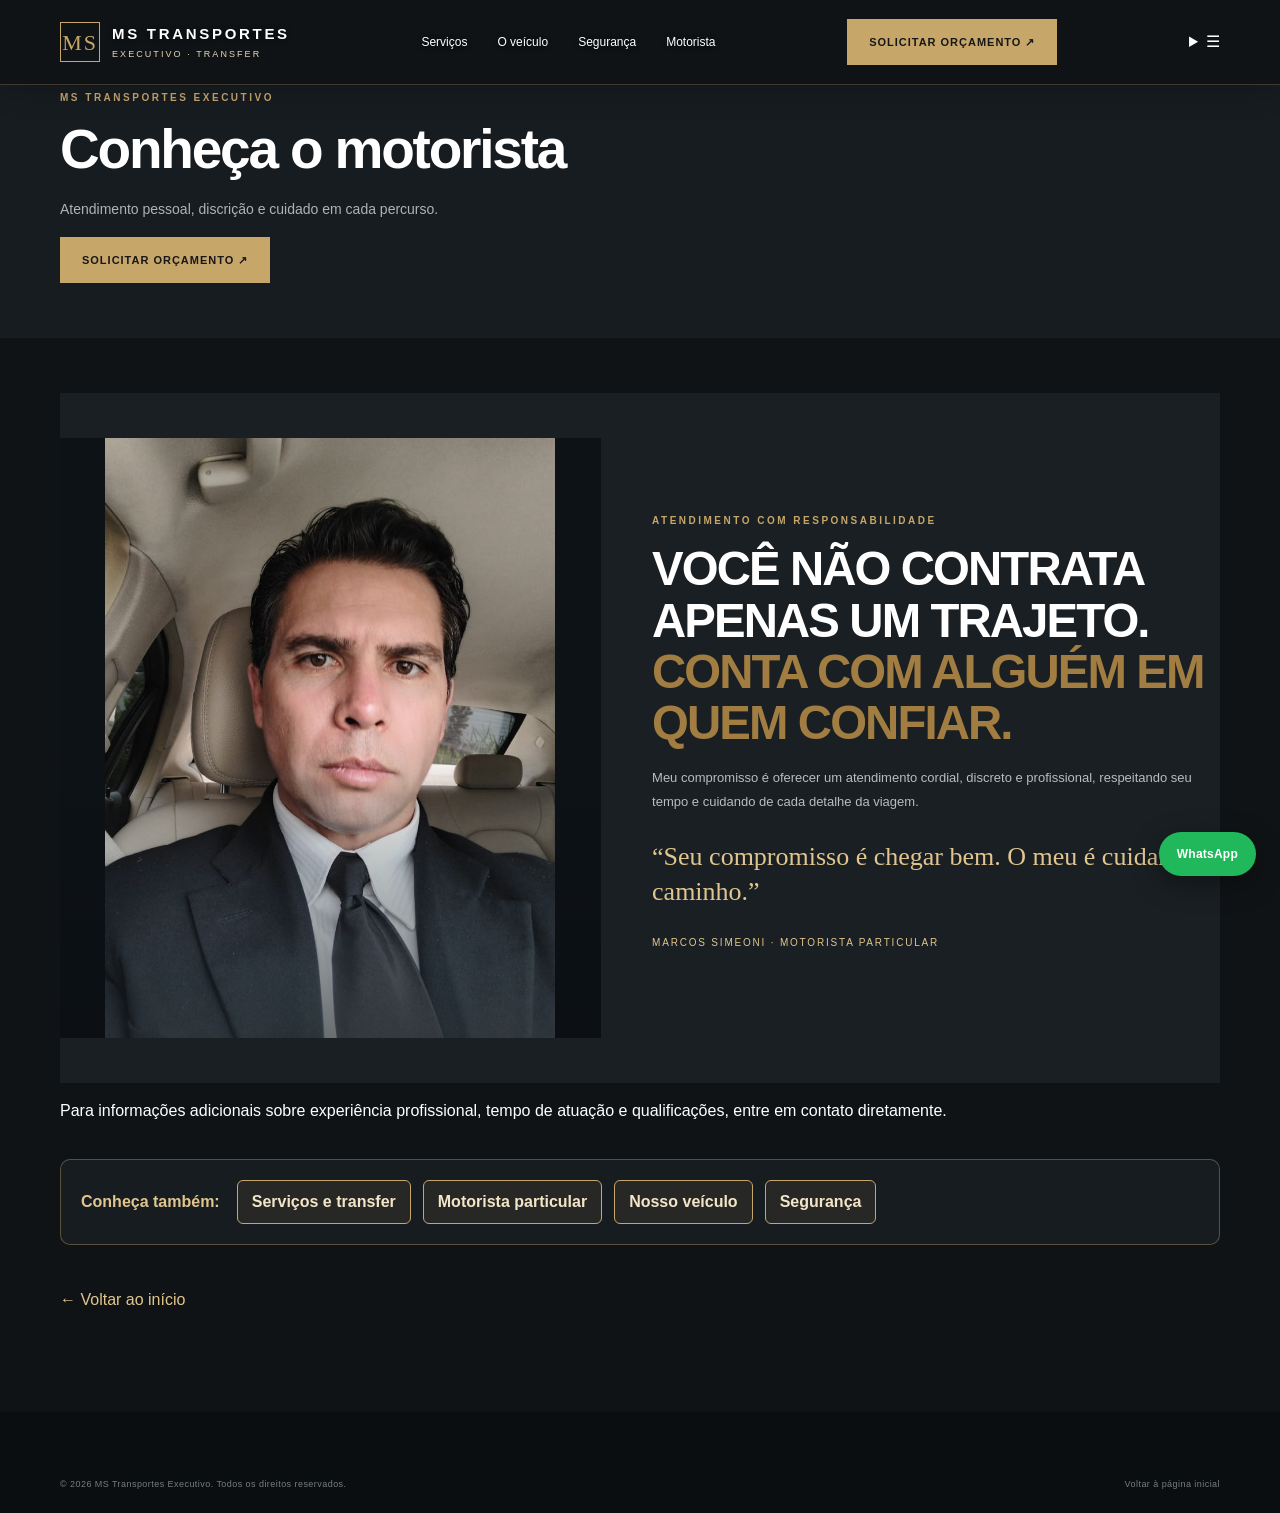
==== commit ac817409: "Substituir menu mobile JS por menu nativo details sem dependência de script" ====
--- a/motorista.html
+++ b/motorista.html
@@ -1,4 +1,4 @@
-<!DOCTYPE html><html lang="pt-BR"><head><link rel="icon" type="image/svg+xml" href="/favicon.svg"><meta charset="UTF-8"><meta name="viewport" content="width=device-width,initial-scale=1"><meta name="description" content="Conheça o atendimento de Marcos Simeoni, motorista particular da MS Transportes Executivo. Discrição, pontualidade e cuidado em cada trajeto."><title>Motorista Particular em São Paulo | MS Transportes</title><link rel="stylesheet" href="/style.css?v=20261123c"><style>header{position:sticky;background:#101316}.internal-hero{padding:90px 0 55px;background:#171c20}.internal-body{padding:55px 0 100px}.internal-body .service-grid{margin-top:30px}.internal-body .driver-grid{margin:30px 0}.internal-body .vehicle-premium-heading{margin-bottom:35px}.internal-body .safety-grid{margin-top:30px}.backlink{display:inline-block;margin-top:25px;color:#e0c58e}.internal-body .service{color:#171a1b}</style><link rel="canonical" href="https://www.mstransporteexecutivo.com.br/motorista">
+<!DOCTYPE html><html lang="pt-BR"><head><link rel="icon" type="image/svg+xml" href="/favicon.svg"><meta charset="UTF-8"><meta name="viewport" content="width=device-width,initial-scale=1"><meta name="description" content="Conheça o atendimento de Marcos Simeoni, motorista particular da MS Transportes Executivo. Discrição, pontualidade e cuidado em cada trajeto."><title>Motorista Particular em São Paulo | MS Transportes</title><link rel="stylesheet" href="/style.css?v=20261123-native"><style>header{position:sticky;background:#101316}.internal-hero{padding:90px 0 55px;background:#171c20}.internal-body{padding:55px 0 100px}.internal-body .service-grid{margin-top:30px}.internal-body .driver-grid{margin:30px 0}.internal-body .vehicle-premium-heading{margin-bottom:35px}.internal-body .safety-grid{margin-top:30px}.backlink{display:inline-block;margin-top:25px;color:#e0c58e}.internal-body .service{color:#171a1b}</style><link rel="canonical" href="https://www.mstransporteexecutivo.com.br/motorista">
 <meta property="og:type" content="website">
 <meta property="og:locale" content="pt_BR">
 <meta property="og:site_name" content="MS Transportes Executivo">
@@ -23,4 +23,4 @@
   ]
 }
 </script>
-<style>.ms-related-links{display:flex!important;align-items:center!important;flex-wrap:wrap!important;gap:12px!important;margin:36px 0 18px!important;padding:20px!important;border:1px solid rgba(199,166,106,.38)!important;border-radius:10px!important;background:#171c20!important;color:#fff!important}.ms-related-links>span{font-weight:700!important;color:#e0c58e!important;margin-right:5px!important}.ms-related-links>a{display:inline-flex!important;align-items:center!important;justify-content:center!important;padding:10px 14px!important;border:1px solid #c7a66a!important;border-radius:6px!important;color:#f4e5c8!important;background:rgba(199,166,106,.09)!important;text-decoration:none!important;font-weight:600!important;line-height:1.35!important;transition:background .2s,color .2s}.ms-related-links>a:hover,.ms-related-links>a:focus-visible{background:#e0c58e!important;color:#101316!important}@media(max-width:650px){.ms-related-links{flex-direction:column!important;align-items:stretch!important;padding:16px!important;gap:10px!important}.ms-related-links>span{margin-bottom:3px!important}.ms-related-links>a{width:100%!important}}</style></head><body><header><div class="wrap nav"><a class="brand" href="/"><span class="monogram">MS</span><span><strong>MS TRANSPORTES</strong><small>EXECUTIVO · TRANSFER</small></span></a><nav class="links" id="ms-primary-nav"><a href="/servicos">Serviços</a><a href="/veiculo">O veículo</a><a href="/seguranca">Segurança</a><a href="/motorista">Motorista</a></nav><a class="nav-cta" href="/#orcamento">Solicitar orçamento ↗</a><button class="menu" aria-label="Abrir menu" aria-expanded="false" aria-controls="ms-primary-nav" onclick="this.setAttribute('aria-expanded',String(document.querySelector('.links').classList.toggle('mobile-open')))">☰</button></div></header><main><section class="internal-hero"><div class="wrap"><div class="section-kicker">MS Transportes Executivo</div><h1 class="section-title">Conheça o motorista</h1><p class="section-lead">Atendimento pessoal, discrição e cuidado em cada percurso.</p><a class="btn" href="/#orcamento">Solicitar orçamento ↗</a></div></section><section class="internal-body"><div class="wrap"><div class="driver-grid"><section class="driver" id="motorista"><div class="wrap driver-grid"><div class="driver-image"><img loading="lazy" decoding="async" src="assets/imagem-5.png" alt="Marcos Simeoni, motorista particular da MS Transporte Executivo"></div><div class="driver-copy"><div class="section-kicker">Atendimento com responsabilidade</div><h2 class="section-title">VOCÊ NÃO CONTRATA APENAS UM TRAJETO. <span class="highlight-gold">CONTA COM ALGUÉM EM QUEM CONFIAR.</span></h2><p>Meu compromisso é oferecer um atendimento cordial, discreto e profissional, respeitando seu tempo e cuidando de cada detalhe da viagem.</p><div class="quote">“Seu compromisso é chegar bem. O meu é cuidar do caminho.”</div><p style="color:var(--gold2);font-size:10px;letter-spacing:.18em;text-transform:uppercase">Marcos Simeoni · Motorista particular</p></div></div></section></div><p>Para informações adicionais sobre experiência profissional, tempo de atuação e qualificações, entre em contato diretamente.</p><nav class="ms-related-links" aria-label="Explore mais sobre a MS Transportes"><span>Conheça também:</span><a href="/servicos">Serviços e transfer</a><a href="/motorista">Motorista particular</a><a href="/veiculo">Nosso veículo</a><a href="/seguranca">Segurança</a></nav><a class="backlink" href="/">← Voltar ao início</a></div></section></main><footer><div class="wrap"><div class="footer-bottom"><span>© 2026 MS Transportes Executivo. Todos os direitos reservados.</span><a href="/">Voltar à página inicial</a></div></div></footer><a class="whatsapp-float" href="https://wa.me/5511981087323" target="_blank" rel="noopener" aria-label="Falar pelo WhatsApp">WhatsApp</a><script src="script.js" defer></script></body></html>+<style>.ms-related-links{display:flex!important;align-items:center!important;flex-wrap:wrap!important;gap:12px!important;margin:36px 0 18px!important;padding:20px!important;border:1px solid rgba(199,166,106,.38)!important;border-radius:10px!important;background:#171c20!important;color:#fff!important}.ms-related-links>span{font-weight:700!important;color:#e0c58e!important;margin-right:5px!important}.ms-related-links>a{display:inline-flex!important;align-items:center!important;justify-content:center!important;padding:10px 14px!important;border:1px solid #c7a66a!important;border-radius:6px!important;color:#f4e5c8!important;background:rgba(199,166,106,.09)!important;text-decoration:none!important;font-weight:600!important;line-height:1.35!important;transition:background .2s,color .2s}.ms-related-links>a:hover,.ms-related-links>a:focus-visible{background:#e0c58e!important;color:#101316!important}@media(max-width:650px){.ms-related-links{flex-direction:column!important;align-items:stretch!important;padding:16px!important;gap:10px!important}.ms-related-links>span{margin-bottom:3px!important}.ms-related-links>a{width:100%!important}}</style></head><body><header><div class="wrap nav"><a class="brand" href="/"><span class="monogram">MS</span><span><strong>MS TRANSPORTES</strong><small>EXECUTIVO · TRANSFER</small></span></a><nav class="links" id="ms-primary-nav"><a href="/servicos">Serviços</a><a href="/veiculo">O veículo</a><a href="/seguranca">Segurança</a><a href="/motorista">Motorista</a></nav><a class="nav-cta" href="/#orcamento">Solicitar orçamento ↗</a><details class="ms-native-menu"><summary aria-label="Abrir menu de navegação"><span aria-hidden="true">☰</span></summary><nav aria-label="Menu mobile"><a href="/servicos">Serviços</a><a href="/veiculo">O veículo</a><a href="/seguranca">Segurança</a><a href="/motorista">Motorista</a><a href="/#orcamento">Solicitar orçamento</a></nav></details></div></header><main><section class="internal-hero"><div class="wrap"><div class="section-kicker">MS Transportes Executivo</div><h1 class="section-title">Conheça o motorista</h1><p class="section-lead">Atendimento pessoal, discrição e cuidado em cada percurso.</p><a class="btn" href="/#orcamento">Solicitar orçamento ↗</a></div></section><section class="internal-body"><div class="wrap"><div class="driver-grid"><section class="driver" id="motorista"><div class="wrap driver-grid"><div class="driver-image"><img loading="lazy" decoding="async" src="assets/imagem-5.png" alt="Marcos Simeoni, motorista particular da MS Transporte Executivo"></div><div class="driver-copy"><div class="section-kicker">Atendimento com responsabilidade</div><h2 class="section-title">VOCÊ NÃO CONTRATA APENAS UM TRAJETO. <span class="highlight-gold">CONTA COM ALGUÉM EM QUEM CONFIAR.</span></h2><p>Meu compromisso é oferecer um atendimento cordial, discreto e profissional, respeitando seu tempo e cuidando de cada detalhe da viagem.</p><div class="quote">“Seu compromisso é chegar bem. O meu é cuidar do caminho.”</div><p style="color:var(--gold2);font-size:10px;letter-spacing:.18em;text-transform:uppercase">Marcos Simeoni · Motorista particular</p></div></div></section></div><p>Para informações adicionais sobre experiência profissional, tempo de atuação e qualificações, entre em contato diretamente.</p><nav class="ms-related-links" aria-label="Explore mais sobre a MS Transportes"><span>Conheça também:</span><a href="/servicos">Serviços e transfer</a><a href="/motorista">Motorista particular</a><a href="/veiculo">Nosso veículo</a><a href="/seguranca">Segurança</a></nav><a class="backlink" href="/">← Voltar ao início</a></div></section></main><footer><div class="wrap"><div class="footer-bottom"><span>© 2026 MS Transportes Executivo. Todos os direitos reservados.</span><a href="/">Voltar à página inicial</a></div></div></footer><a class="whatsapp-float" href="https://wa.me/5511981087323" target="_blank" rel="noopener" aria-label="Falar pelo WhatsApp">WhatsApp</a><script src="/script.js?v=20261123-menu2" defer></script></body></html>
--- a/style.css
+++ b/style.css
@@ -294,3 +294,6 @@
 
 /* Links internos relacionados e acessibilidade */
 .ms-related-links{display:flex;align-items:center;flex-wrap:wrap;gap:10px 16px;margin:36px 0 12px;padding:20px;border:1px solid rgba(199,166,106,.3);border-radius:8px;background:#171c20;color:#fff}.ms-related-links span{color:#e0c58e;font-weight:700}.ms-related-links a{color:#fff;text-decoration:underline;text-decoration-color:#c7a66a;text-underline-offset:4px}.ms-related-links a:hover{color:#e0c58e}a:focus-visible,button:focus-visible,summary:focus-visible,input:focus-visible,select:focus-visible,textarea:focus-visible{outline:3px solid #e0c58e;outline-offset:3px}@media(max-width:600px){.ms-related-links{align-items:flex-start;flex-direction:column;padding:16px;gap:12px}}@media(prefers-reduced-motion:reduce){html{scroll-behavior:auto!important}*,*::before,*::after{animation-duration:.01ms!important;animation-iteration-count:1!important;transition-duration:.01ms!important}}
+
+/* Navegação responsiva: o botão hamburger abre links reais */
+@media(max-width:800px){header .nav{position:relative}header .links.mobile-open{display:flex!important;position:absolute!important;top:calc(100% - 1px)!important;left:0!important;right:0!important;z-index:50!important;flex-direction:column!important;align-items:stretch!important;gap:0!important;background:#101316!important;border:1px solid rgba(199,166,106,.38)!important;border-top:2px solid #c7a66a!important;border-radius:0 0 9px 9px!important;padding:10px 15px!important;box-shadow:0 18px 35px rgba(0,0,0,.45)!important}header .links.mobile-open a{display:block!important;padding:14px 12px!important;border-bottom:1px solid rgba(255,255,255,.1)!important;font-size:14px!important;color:#fff!important}header .links.mobile-open a:last-child{border-bottom:0!important}header .links.mobile-open a:hover,header .links.mobile-open a:focus-visible{color:#e0c58e!important}header .menu{cursor:pointer;min-width:35px;min-height:38px}}
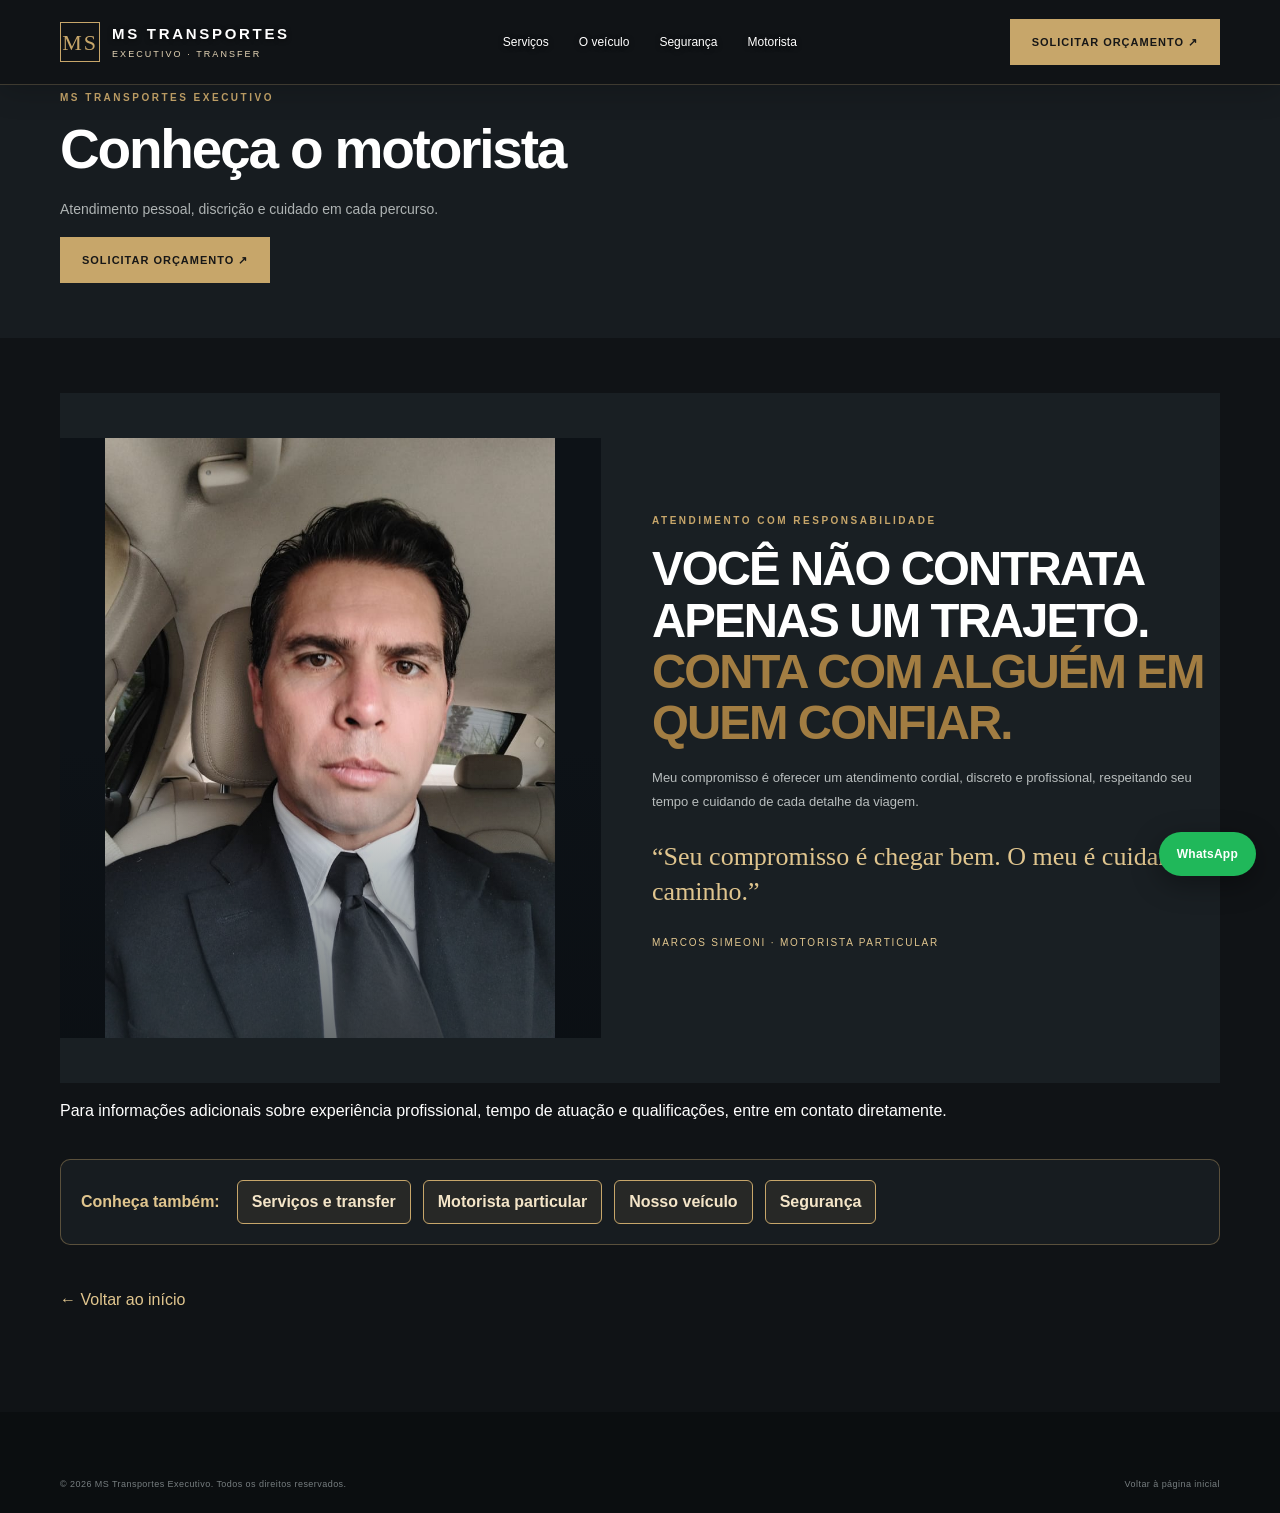
==== commit 72cc2374: "Corrigir layout do menu iPhone com CSS crítico incorporado no cabeçalho" ====
--- a/motorista.html
+++ b/motorista.html
@@ -23,4 +23,4 @@
   ]
 }
 </script>
-<style>.ms-related-links{display:flex!important;align-items:center!important;flex-wrap:wrap!important;gap:12px!important;margin:36px 0 18px!important;padding:20px!important;border:1px solid rgba(199,166,106,.38)!important;border-radius:10px!important;background:#171c20!important;color:#fff!important}.ms-related-links>span{font-weight:700!important;color:#e0c58e!important;margin-right:5px!important}.ms-related-links>a{display:inline-flex!important;align-items:center!important;justify-content:center!important;padding:10px 14px!important;border:1px solid #c7a66a!important;border-radius:6px!important;color:#f4e5c8!important;background:rgba(199,166,106,.09)!important;text-decoration:none!important;font-weight:600!important;line-height:1.35!important;transition:background .2s,color .2s}.ms-related-links>a:hover,.ms-related-links>a:focus-visible{background:#e0c58e!important;color:#101316!important}@media(max-width:650px){.ms-related-links{flex-direction:column!important;align-items:stretch!important;padding:16px!important;gap:10px!important}.ms-related-links>span{margin-bottom:3px!important}.ms-related-links>a{width:100%!important}}</style></head><body><header><div class="wrap nav"><a class="brand" href="/"><span class="monogram">MS</span><span><strong>MS TRANSPORTES</strong><small>EXECUTIVO · TRANSFER</small></span></a><nav class="links" id="ms-primary-nav"><a href="/servicos">Serviços</a><a href="/veiculo">O veículo</a><a href="/seguranca">Segurança</a><a href="/motorista">Motorista</a></nav><a class="nav-cta" href="/#orcamento">Solicitar orçamento ↗</a><details class="ms-native-menu"><summary aria-label="Abrir menu de navegação"><span aria-hidden="true">☰</span></summary><nav aria-label="Menu mobile"><a href="/servicos">Serviços</a><a href="/veiculo">O veículo</a><a href="/seguranca">Segurança</a><a href="/motorista">Motorista</a><a href="/#orcamento">Solicitar orçamento</a></nav></details></div></header><main><section class="internal-hero"><div class="wrap"><div class="section-kicker">MS Transportes Executivo</div><h1 class="section-title">Conheça o motorista</h1><p class="section-lead">Atendimento pessoal, discrição e cuidado em cada percurso.</p><a class="btn" href="/#orcamento">Solicitar orçamento ↗</a></div></section><section class="internal-body"><div class="wrap"><div class="driver-grid"><section class="driver" id="motorista"><div class="wrap driver-grid"><div class="driver-image"><img loading="lazy" decoding="async" src="assets/imagem-5.png" alt="Marcos Simeoni, motorista particular da MS Transporte Executivo"></div><div class="driver-copy"><div class="section-kicker">Atendimento com responsabilidade</div><h2 class="section-title">VOCÊ NÃO CONTRATA APENAS UM TRAJETO. <span class="highlight-gold">CONTA COM ALGUÉM EM QUEM CONFIAR.</span></h2><p>Meu compromisso é oferecer um atendimento cordial, discreto e profissional, respeitando seu tempo e cuidando de cada detalhe da viagem.</p><div class="quote">“Seu compromisso é chegar bem. O meu é cuidar do caminho.”</div><p style="color:var(--gold2);font-size:10px;letter-spacing:.18em;text-transform:uppercase">Marcos Simeoni · Motorista particular</p></div></div></section></div><p>Para informações adicionais sobre experiência profissional, tempo de atuação e qualificações, entre em contato diretamente.</p><nav class="ms-related-links" aria-label="Explore mais sobre a MS Transportes"><span>Conheça também:</span><a href="/servicos">Serviços e transfer</a><a href="/motorista">Motorista particular</a><a href="/veiculo">Nosso veículo</a><a href="/seguranca">Segurança</a></nav><a class="backlink" href="/">← Voltar ao início</a></div></section></main><footer><div class="wrap"><div class="footer-bottom"><span>© 2026 MS Transportes Executivo. Todos os direitos reservados.</span><a href="/">Voltar à página inicial</a></div></div></footer><a class="whatsapp-float" href="https://wa.me/5511981087323" target="_blank" rel="noopener" aria-label="Falar pelo WhatsApp">WhatsApp</a><script src="/script.js?v=20261123-menu2" defer></script></body></html>+<style>.ms-related-links{display:flex!important;align-items:center!important;flex-wrap:wrap!important;gap:12px!important;margin:36px 0 18px!important;padding:20px!important;border:1px solid rgba(199,166,106,.38)!important;border-radius:10px!important;background:#171c20!important;color:#fff!important}.ms-related-links>span{font-weight:700!important;color:#e0c58e!important;margin-right:5px!important}.ms-related-links>a{display:inline-flex!important;align-items:center!important;justify-content:center!important;padding:10px 14px!important;border:1px solid #c7a66a!important;border-radius:6px!important;color:#f4e5c8!important;background:rgba(199,166,106,.09)!important;text-decoration:none!important;font-weight:600!important;line-height:1.35!important;transition:background .2s,color .2s}.ms-related-links>a:hover,.ms-related-links>a:focus-visible{background:#e0c58e!important;color:#101316!important}@media(max-width:650px){.ms-related-links{flex-direction:column!important;align-items:stretch!important;padding:16px!important;gap:10px!important}.ms-related-links>span{margin-bottom:3px!important}.ms-related-links>a{width:100%!important}}</style><style id="ms-mobile-nav-critical">.ms-native-menu{display:none;position:relative;flex-shrink:0}.ms-native-menu>summary{display:grid;place-items:center;width:44px;height:44px;list-style:none;cursor:pointer;border:1px solid #c7a66a;border-radius:6px;background:#101316;color:#e0c58e;font-size:25px;line-height:1}.ms-native-menu>summary::-webkit-details-marker{display:none}.ms-native-menu[open]>summary{background:#e0c58e;color:#101316}.ms-native-menu>nav{position:absolute;top:calc(100% + 10px);right:0;width:min(310px,calc(100vw - 28px));display:flex;flex-direction:column;gap:0;padding:8px;background:#101316;border:1px solid #c7a66a;border-radius:8px;box-shadow:0 16px 35px rgba(0,0,0,.6);z-index:99999}.ms-native-menu>nav>a{display:block;flex:none;padding:13px 14px;font-size:14px;line-height:1.4;font-weight:600;color:#fff;text-decoration:none;white-space:normal;border-bottom:1px solid rgba(255,255,255,.12)}.ms-native-menu>nav>a:last-child{border:0;background:#c7a66a;color:#101316;border-radius:4px;margin-top:7px;text-align:center}@media(max-width:800px){header,header .nav{overflow:visible!important}header .nav{position:relative!important}header .links{display:none!important}.ms-native-menu{display:block!important;z-index:10000!important}}@media(min-width:801px){.ms-native-menu{display:none!important}}</style></head><body><header><div class="wrap nav"><a class="brand" href="/"><span class="monogram">MS</span><span><strong>MS TRANSPORTES</strong><small>EXECUTIVO · TRANSFER</small></span></a><nav class="links" id="ms-primary-nav"><a href="/servicos">Serviços</a><a href="/veiculo">O veículo</a><a href="/seguranca">Segurança</a><a href="/motorista">Motorista</a></nav><a class="nav-cta" href="/#orcamento">Solicitar orçamento ↗</a><details class="ms-native-menu"><summary aria-label="Abrir menu de navegação"><span aria-hidden="true">☰</span></summary><nav aria-label="Menu mobile"><a href="/servicos">Serviços</a><a href="/veiculo">O veículo</a><a href="/seguranca">Segurança</a><a href="/motorista">Motorista</a><a href="/#orcamento">Solicitar orçamento</a></nav></details></div></header><main><section class="internal-hero"><div class="wrap"><div class="section-kicker">MS Transportes Executivo</div><h1 class="section-title">Conheça o motorista</h1><p class="section-lead">Atendimento pessoal, discrição e cuidado em cada percurso.</p><a class="btn" href="/#orcamento">Solicitar orçamento ↗</a></div></section><section class="internal-body"><div class="wrap"><div class="driver-grid"><section class="driver" id="motorista"><div class="wrap driver-grid"><div class="driver-image"><img loading="lazy" decoding="async" src="assets/imagem-5.png" alt="Marcos Simeoni, motorista particular da MS Transporte Executivo"></div><div class="driver-copy"><div class="section-kicker">Atendimento com responsabilidade</div><h2 class="section-title">VOCÊ NÃO CONTRATA APENAS UM TRAJETO. <span class="highlight-gold">CONTA COM ALGUÉM EM QUEM CONFIAR.</span></h2><p>Meu compromisso é oferecer um atendimento cordial, discreto e profissional, respeitando seu tempo e cuidando de cada detalhe da viagem.</p><div class="quote">“Seu compromisso é chegar bem. O meu é cuidar do caminho.”</div><p style="color:var(--gold2);font-size:10px;letter-spacing:.18em;text-transform:uppercase">Marcos Simeoni · Motorista particular</p></div></div></section></div><p>Para informações adicionais sobre experiência profissional, tempo de atuação e qualificações, entre em contato diretamente.</p><nav class="ms-related-links" aria-label="Explore mais sobre a MS Transportes"><span>Conheça também:</span><a href="/servicos">Serviços e transfer</a><a href="/motorista">Motorista particular</a><a href="/veiculo">Nosso veículo</a><a href="/seguranca">Segurança</a></nav><a class="backlink" href="/">← Voltar ao início</a></div></section></main><footer><div class="wrap"><div class="footer-bottom"><span>© 2026 MS Transportes Executivo. Todos os direitos reservados.</span><a href="/">Voltar à página inicial</a></div></div></footer><a class="whatsapp-float" href="https://wa.me/5511981087323" target="_blank" rel="noopener" aria-label="Falar pelo WhatsApp">WhatsApp</a><script src="/script.js?v=20261123-menu2" defer></script></body></html>
--- a/style.css
+++ b/style.css
@@ -297,3 +297,6 @@
 
 /* Navegação responsiva: o botão hamburger abre links reais */
 @media(max-width:800px){header .nav{position:relative}header .links.mobile-open{display:flex!important;position:absolute!important;top:calc(100% - 1px)!important;left:0!important;right:0!important;z-index:50!important;flex-direction:column!important;align-items:stretch!important;gap:0!important;background:#101316!important;border:1px solid rgba(199,166,106,.38)!important;border-top:2px solid #c7a66a!important;border-radius:0 0 9px 9px!important;padding:10px 15px!important;box-shadow:0 18px 35px rgba(0,0,0,.45)!important}header .links.mobile-open a{display:block!important;padding:14px 12px!important;border-bottom:1px solid rgba(255,255,255,.1)!important;font-size:14px!important;color:#fff!important}header .links.mobile-open a:last-child{border-bottom:0!important}header .links.mobile-open a:hover,header .links.mobile-open a:focus-visible{color:#e0c58e!important}header .menu{cursor:pointer;min-width:35px;min-height:38px}}
+
+/* Menu mobile nativo: sem dependência de JavaScript */
+.ms-native-menu{display:none;position:relative;flex-shrink:0}.ms-native-menu summary{list-style:none;cursor:pointer;display:grid;place-items:center;width:44px;height:44px;color:#e0c58e;border:1px solid rgba(224,197,142,.65);border-radius:6px;background:rgba(16,19,22,.85);font-size:25px;line-height:1;user-select:none;-webkit-tap-highlight-color:transparent}.ms-native-menu summary::-webkit-details-marker{display:none}.ms-native-menu[open] summary{background:#e0c58e;color:#101316}.ms-native-menu nav{position:absolute;top:calc(100% + 12px);right:0;z-index:99999;width:min(310px,calc(100vw - 28px));display:flex;flex-direction:column;background:#101316;border:1px solid #c7a66a;border-radius:8px;box-shadow:0 18px 36px rgba(0,0,0,.55);padding:8px;max-height:calc(100vh - 100px);overflow-y:auto}.ms-native-menu nav a{display:block;padding:13px 14px;color:#fff!important;font-size:14px;font-weight:600;text-decoration:none;border-bottom:1px solid rgba(255,255,255,.12)}.ms-native-menu nav a:last-child{border-bottom:0;background:#c7a66a;color:#101316!important;border-radius:4px;margin-top:7px;text-align:center}.ms-native-menu nav a:hover,.ms-native-menu nav a:focus-visible{background:rgba(199,166,106,.18);color:#e0c58e!important}.ms-native-menu nav a:last-child:hover{background:#e0c58e;color:#101316!important}@media(max-width:800px){header{overflow:visible!important}header .nav{overflow:visible!important}.ms-native-menu{display:block!important;z-index:10000!important}header .links{display:none!important}header .menu{display:none!important}}
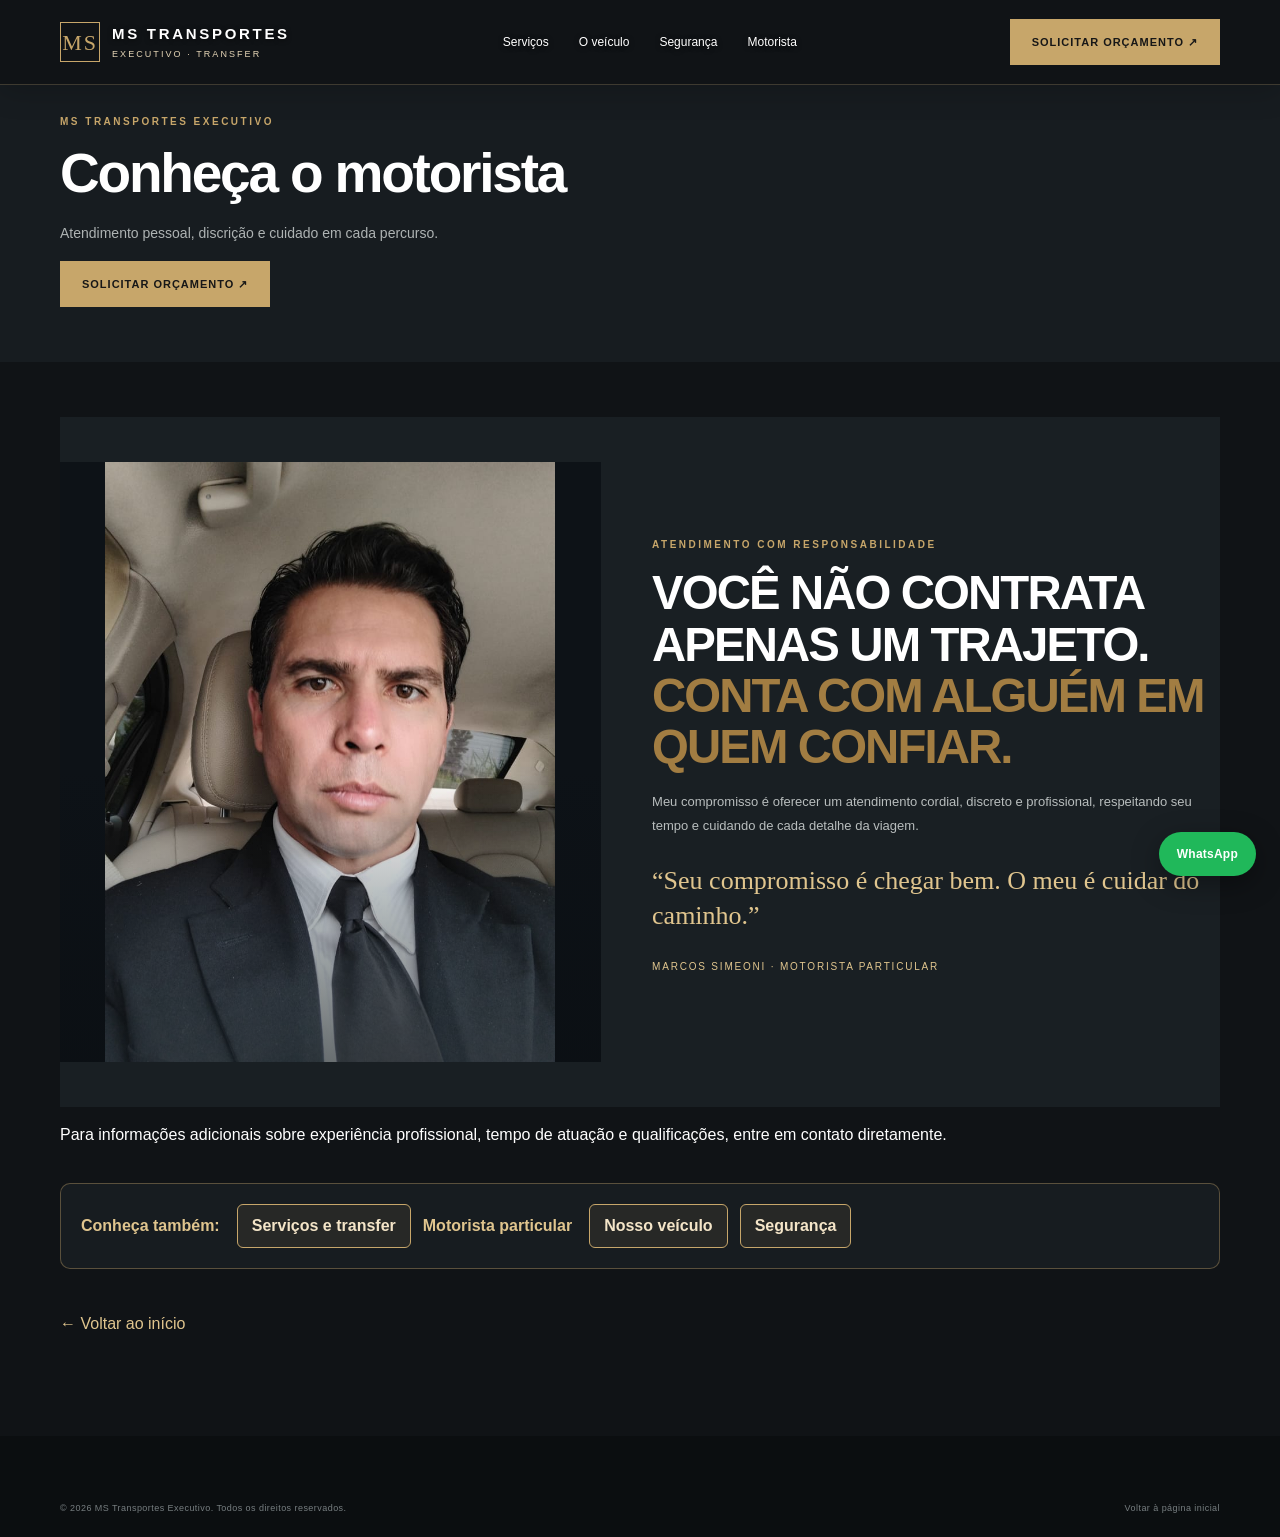
==== commit abb2a3bc: "Adicionar atalho de acessibilidade e identificar página atual na navegação" ====
--- a/motorista.html
+++ b/motorista.html
@@ -1,4 +1,4 @@
-<!DOCTYPE html><html lang="pt-BR"><head><link rel="icon" type="image/svg+xml" href="/favicon.svg"><meta charset="UTF-8"><meta name="viewport" content="width=device-width,initial-scale=1"><meta name="description" content="Conheça o atendimento de Marcos Simeoni, motorista particular da MS Transportes Executivo. Discrição, pontualidade e cuidado em cada trajeto."><title>Motorista Particular em São Paulo | MS Transportes</title><link rel="stylesheet" href="/style.css?v=20261123-native"><style>header{position:sticky;background:#101316}.internal-hero{padding:90px 0 55px;background:#171c20}.internal-body{padding:55px 0 100px}.internal-body .service-grid{margin-top:30px}.internal-body .driver-grid{margin:30px 0}.internal-body .vehicle-premium-heading{margin-bottom:35px}.internal-body .safety-grid{margin-top:30px}.backlink{display:inline-block;margin-top:25px;color:#e0c58e}.internal-body .service{color:#171a1b}</style><link rel="canonical" href="https://www.mstransporteexecutivo.com.br/motorista">
+<!DOCTYPE html><html lang="pt-BR"><head><link rel="icon" type="image/svg+xml" href="/favicon.svg"><meta charset="UTF-8"><meta name="viewport" content="width=device-width,initial-scale=1"><meta name="description" content="Conheça o atendimento de Marcos Simeoni, motorista particular da MS Transportes Executivo. Discrição, pontualidade e cuidado em cada trajeto."><title>Motorista Particular em São Paulo | MS Transportes</title><link rel="stylesheet" href="/style.css?v=20261123-contrast2"><style>header{position:sticky;background:#101316}.internal-hero{padding:90px 0 55px;background:#171c20}.internal-body{padding:55px 0 100px}.internal-body .service-grid{margin-top:30px}.internal-body .driver-grid{margin:30px 0}.internal-body .vehicle-premium-heading{margin-bottom:35px}.internal-body .safety-grid{margin-top:30px}.backlink{display:inline-block;margin-top:25px;color:#e0c58e}.internal-body .service{color:#171a1b}</style><link rel="canonical" href="https://www.mstransporteexecutivo.com.br/motorista">
 <meta property="og:type" content="website">
 <meta property="og:locale" content="pt_BR">
 <meta property="og:site_name" content="MS Transportes Executivo">
@@ -23,4 +23,4 @@
   ]
 }
 </script>
-<style>.ms-related-links{display:flex!important;align-items:center!important;flex-wrap:wrap!important;gap:12px!important;margin:36px 0 18px!important;padding:20px!important;border:1px solid rgba(199,166,106,.38)!important;border-radius:10px!important;background:#171c20!important;color:#fff!important}.ms-related-links>span{font-weight:700!important;color:#e0c58e!important;margin-right:5px!important}.ms-related-links>a{display:inline-flex!important;align-items:center!important;justify-content:center!important;padding:10px 14px!important;border:1px solid #c7a66a!important;border-radius:6px!important;color:#f4e5c8!important;background:rgba(199,166,106,.09)!important;text-decoration:none!important;font-weight:600!important;line-height:1.35!important;transition:background .2s,color .2s}.ms-related-links>a:hover,.ms-related-links>a:focus-visible{background:#e0c58e!important;color:#101316!important}@media(max-width:650px){.ms-related-links{flex-direction:column!important;align-items:stretch!important;padding:16px!important;gap:10px!important}.ms-related-links>span{margin-bottom:3px!important}.ms-related-links>a{width:100%!important}}</style><style id="ms-mobile-nav-critical">.ms-native-menu{display:none;position:relative;flex-shrink:0}.ms-native-menu>summary{display:grid;place-items:center;width:44px;height:44px;list-style:none;cursor:pointer;border:1px solid #c7a66a;border-radius:6px;background:#101316;color:#e0c58e;font-size:25px;line-height:1}.ms-native-menu>summary::-webkit-details-marker{display:none}.ms-native-menu[open]>summary{background:#e0c58e;color:#101316}.ms-native-menu>nav{position:absolute;top:calc(100% + 10px);right:0;width:min(310px,calc(100vw - 28px));display:flex;flex-direction:column;gap:0;padding:8px;background:#101316;border:1px solid #c7a66a;border-radius:8px;box-shadow:0 16px 35px rgba(0,0,0,.6);z-index:99999}.ms-native-menu>nav>a{display:block;flex:none;padding:13px 14px;font-size:14px;line-height:1.4;font-weight:600;color:#fff;text-decoration:none;white-space:normal;border-bottom:1px solid rgba(255,255,255,.12)}.ms-native-menu>nav>a:last-child{border:0;background:#c7a66a;color:#101316;border-radius:4px;margin-top:7px;text-align:center}@media(max-width:800px){header,header .nav{overflow:visible!important}header .nav{position:relative!important}header .links{display:none!important}.ms-native-menu{display:block!important;z-index:10000!important}}@media(min-width:801px){.ms-native-menu{display:none!important}}</style></head><body><header><div class="wrap nav"><a class="brand" href="/"><span class="monogram">MS</span><span><strong>MS TRANSPORTES</strong><small>EXECUTIVO · TRANSFER</small></span></a><nav class="links" id="ms-primary-nav"><a href="/servicos">Serviços</a><a href="/veiculo">O veículo</a><a href="/seguranca">Segurança</a><a href="/motorista">Motorista</a></nav><a class="nav-cta" href="/#orcamento">Solicitar orçamento ↗</a><details class="ms-native-menu"><summary aria-label="Abrir menu de navegação"><span aria-hidden="true">☰</span></summary><nav aria-label="Menu mobile"><a href="/servicos">Serviços</a><a href="/veiculo">O veículo</a><a href="/seguranca">Segurança</a><a href="/motorista">Motorista</a><a href="/#orcamento">Solicitar orçamento</a></nav></details></div></header><main><section class="internal-hero"><div class="wrap"><div class="section-kicker">MS Transportes Executivo</div><h1 class="section-title">Conheça o motorista</h1><p class="section-lead">Atendimento pessoal, discrição e cuidado em cada percurso.</p><a class="btn" href="/#orcamento">Solicitar orçamento ↗</a></div></section><section class="internal-body"><div class="wrap"><div class="driver-grid"><section class="driver" id="motorista"><div class="wrap driver-grid"><div class="driver-image"><img loading="lazy" decoding="async" src="assets/imagem-5.png" alt="Marcos Simeoni, motorista particular da MS Transporte Executivo"></div><div class="driver-copy"><div class="section-kicker">Atendimento com responsabilidade</div><h2 class="section-title">VOCÊ NÃO CONTRATA APENAS UM TRAJETO. <span class="highlight-gold">CONTA COM ALGUÉM EM QUEM CONFIAR.</span></h2><p>Meu compromisso é oferecer um atendimento cordial, discreto e profissional, respeitando seu tempo e cuidando de cada detalhe da viagem.</p><div class="quote">“Seu compromisso é chegar bem. O meu é cuidar do caminho.”</div><p style="color:var(--gold2);font-size:10px;letter-spacing:.18em;text-transform:uppercase">Marcos Simeoni · Motorista particular</p></div></div></section></div><p>Para informações adicionais sobre experiência profissional, tempo de atuação e qualificações, entre em contato diretamente.</p><nav class="ms-related-links" aria-label="Explore mais sobre a MS Transportes"><span>Conheça também:</span><a href="/servicos">Serviços e transfer</a><a href="/motorista">Motorista particular</a><a href="/veiculo">Nosso veículo</a><a href="/seguranca">Segurança</a></nav><a class="backlink" href="/">← Voltar ao início</a></div></section></main><footer><div class="wrap"><div class="footer-bottom"><span>© 2026 MS Transportes Executivo. Todos os direitos reservados.</span><a href="/">Voltar à página inicial</a></div></div></footer><a class="whatsapp-float" href="https://wa.me/5511981087323" target="_blank" rel="noopener" aria-label="Falar pelo WhatsApp">WhatsApp</a><script src="/script.js?v=20261123-menu2" defer></script></body></html>+<style>.ms-related-links{display:flex!important;align-items:center!important;flex-wrap:wrap!important;gap:12px!important;margin:36px 0 18px!important;padding:20px!important;border:1px solid rgba(199,166,106,.38)!important;border-radius:10px!important;background:#171c20!important;color:#fff!important}.ms-related-links>span{font-weight:700!important;color:#e0c58e!important;margin-right:5px!important}.ms-related-links>a{display:inline-flex!important;align-items:center!important;justify-content:center!important;padding:10px 14px!important;border:1px solid #c7a66a!important;border-radius:6px!important;color:#f4e5c8!important;background:rgba(199,166,106,.09)!important;text-decoration:none!important;font-weight:600!important;line-height:1.35!important;transition:background .2s,color .2s}.ms-related-links>a:hover,.ms-related-links>a:focus-visible{background:#e0c58e!important;color:#101316!important}@media(max-width:650px){.ms-related-links{flex-direction:column!important;align-items:stretch!important;padding:16px!important;gap:10px!important}.ms-related-links>span{margin-bottom:3px!important}.ms-related-links>a{width:100%!important}}</style><style id="ms-mobile-nav-critical">.ms-native-menu{display:none;position:relative;flex-shrink:0}.ms-native-menu>summary{display:grid;place-items:center;width:44px;height:44px;list-style:none;cursor:pointer;border:1px solid #c7a66a;border-radius:6px;background:#101316;color:#e0c58e;font-size:25px;line-height:1}.ms-native-menu>summary::-webkit-details-marker{display:none}.ms-native-menu[open]>summary{background:#e0c58e;color:#101316}.ms-native-menu>nav{position:absolute;top:calc(100% + 10px);right:0;width:min(310px,calc(100vw - 28px));display:flex;flex-direction:column;gap:0;padding:8px;background:#101316;border:1px solid #c7a66a;border-radius:8px;box-shadow:0 16px 35px rgba(0,0,0,.6);z-index:99999}.ms-native-menu>nav>a{display:block;flex:none;padding:13px 14px;font-size:14px;line-height:1.4;font-weight:600;color:#fff;text-decoration:none;white-space:normal;border-bottom:1px solid rgba(255,255,255,.12)}.ms-native-menu>nav>a:last-child{border:0;background:#c7a66a;color:#101316;border-radius:4px;margin-top:7px;text-align:center}@media(max-width:800px){header,header .nav{overflow:visible!important}header .nav{position:relative!important}header .links{display:none!important}.ms-native-menu{display:block!important;z-index:10000!important}}@media(min-width:801px){.ms-native-menu{display:none!important}}</style></head><body><a class="skip-to-content" href="#conteudo-principal">Pular para o conteúdo principal</a><header><div class="wrap nav"><a class="brand" href="/"><span class="monogram">MS</span><span><strong>MS TRANSPORTES</strong><small>EXECUTIVO · TRANSFER</small></span></a><nav class="links" id="ms-primary-nav"><a href="/servicos">Serviços</a><a href="/veiculo">O veículo</a><a href="/seguranca">Segurança</a><a href="/motorista">Motorista</a></nav><a class="nav-cta" href="/#orcamento">Solicitar orçamento ↗</a><details class="ms-native-menu"><summary aria-label="Abrir menu de navegação"><span aria-hidden="true">☰</span></summary><nav aria-label="Menu mobile"><a href="/servicos">Serviços</a><a href="/veiculo">O veículo</a><a href="/seguranca">Segurança</a><a href="/motorista">Motorista</a><a href="/#orcamento">Solicitar orçamento</a></nav></details></div></header><main id="conteudo-principal"><section class="internal-hero"><div class="wrap"><div class="section-kicker">MS Transportes Executivo</div><h1 class="section-title">Conheça o motorista</h1><p class="section-lead">Atendimento pessoal, discrição e cuidado em cada percurso.</p><a class="btn" href="/#orcamento">Solicitar orçamento ↗</a></div></section><section class="internal-body"><div class="wrap"><div class="driver-grid"><section class="driver" id="motorista"><div class="wrap driver-grid"><div class="driver-image"><img loading="lazy" decoding="async" src="assets/imagem-5.png" alt="Marcos Simeoni, motorista particular da MS Transporte Executivo"></div><div class="driver-copy"><div class="section-kicker">Atendimento com responsabilidade</div><h2 class="section-title">VOCÊ NÃO CONTRATA APENAS UM TRAJETO. <span class="highlight-gold">CONTA COM ALGUÉM EM QUEM CONFIAR.</span></h2><p>Meu compromisso é oferecer um atendimento cordial, discreto e profissional, respeitando seu tempo e cuidando de cada detalhe da viagem.</p><div class="quote">“Seu compromisso é chegar bem. O meu é cuidar do caminho.”</div><p style="color:var(--gold2);font-size:10px;letter-spacing:.18em;text-transform:uppercase">Marcos Simeoni · Motorista particular</p></div></div></section></div><p>Para informações adicionais sobre experiência profissional, tempo de atuação e qualificações, entre em contato diretamente.</p><nav class="ms-related-links" aria-label="Explore mais sobre a MS Transportes"><span>Conheça também:</span><a href="/servicos">Serviços e transfer</a><span class="ms-current-page" aria-current="page">Motorista particular</span><a href="/veiculo">Nosso veículo</a><a href="/seguranca">Segurança</a></nav><a class="backlink" href="/">← Voltar ao início</a></div></section></main><footer><div class="wrap"><div class="footer-bottom"><span>© 2026 MS Transportes Executivo. Todos os direitos reservados.</span><a href="/">Voltar à página inicial</a></div></div></footer><a class="whatsapp-float" href="https://wa.me/5511981087323" target="_blank" rel="noopener" aria-label="Falar pelo WhatsApp">WhatsApp</a><script src="/script.js?v=20261123-menu2" defer></script></body></html>
--- a/style.css
+++ b/style.css
@@ -300,3 +300,19 @@
 
 /* Menu mobile nativo: sem dependência de JavaScript */
 .ms-native-menu{display:none;position:relative;flex-shrink:0}.ms-native-menu summary{list-style:none;cursor:pointer;display:grid;place-items:center;width:44px;height:44px;color:#e0c58e;border:1px solid rgba(224,197,142,.65);border-radius:6px;background:rgba(16,19,22,.85);font-size:25px;line-height:1;user-select:none;-webkit-tap-highlight-color:transparent}.ms-native-menu summary::-webkit-details-marker{display:none}.ms-native-menu[open] summary{background:#e0c58e;color:#101316}.ms-native-menu nav{position:absolute;top:calc(100% + 12px);right:0;z-index:99999;width:min(310px,calc(100vw - 28px));display:flex;flex-direction:column;background:#101316;border:1px solid #c7a66a;border-radius:8px;box-shadow:0 18px 36px rgba(0,0,0,.55);padding:8px;max-height:calc(100vh - 100px);overflow-y:auto}.ms-native-menu nav a{display:block;padding:13px 14px;color:#fff!important;font-size:14px;font-weight:600;text-decoration:none;border-bottom:1px solid rgba(255,255,255,.12)}.ms-native-menu nav a:last-child{border-bottom:0;background:#c7a66a;color:#101316!important;border-radius:4px;margin-top:7px;text-align:center}.ms-native-menu nav a:hover,.ms-native-menu nav a:focus-visible{background:rgba(199,166,106,.18);color:#e0c58e!important}.ms-native-menu nav a:last-child:hover{background:#e0c58e;color:#101316!important}@media(max-width:800px){header{overflow:visible!important}header .nav{overflow:visible!important}.ms-native-menu{display:block!important;z-index:10000!important}header .links{display:none!important}header .menu{display:none!important}}
+
+/* Navegação por âncoras com cabeçalho fixo e contato acessível */
+#inicio,#servicos,#motorista,#veiculo,#seguranca,#orcamento{scroll-margin-top:96px}.contact-details a{display:inline-block;color:inherit;text-decoration:none}.contact-details a:hover,.contact-details a:focus-visible{color:#e0c58e;text-decoration:underline;text-underline-offset:3px}@media(max-width:800px){#inicio,#servicos,#motorista,#veiculo,#seguranca,#orcamento{scroll-margin-top:82px}}
+
+/* Contraste reforçado nas seções claras (auditoria Lighthouse mobile) */
+.services .section-kicker,.services .service-number{color:#68502c}
+.services .section-lead,.services .service p{color:#444a4c}
+.services .service-action,.services .service-arrow{color:#664a22}
+.services .service-action:hover,.services .service-action:focus-visible{color:#3f2d14}
+
+/* Lighthouse: contraste dos textos pequenos em fundos claros */
+.services .section-kicker,.services .service-number{color:#654b26!important}
+.services .section-lead,.services .service p{color:#404547!important}
+.services .service-arrow{color:#654b26!important}
+.safety .section-kicker{color:#71532c}
+.safety .section-lead,.safety-card p{color:#424849}
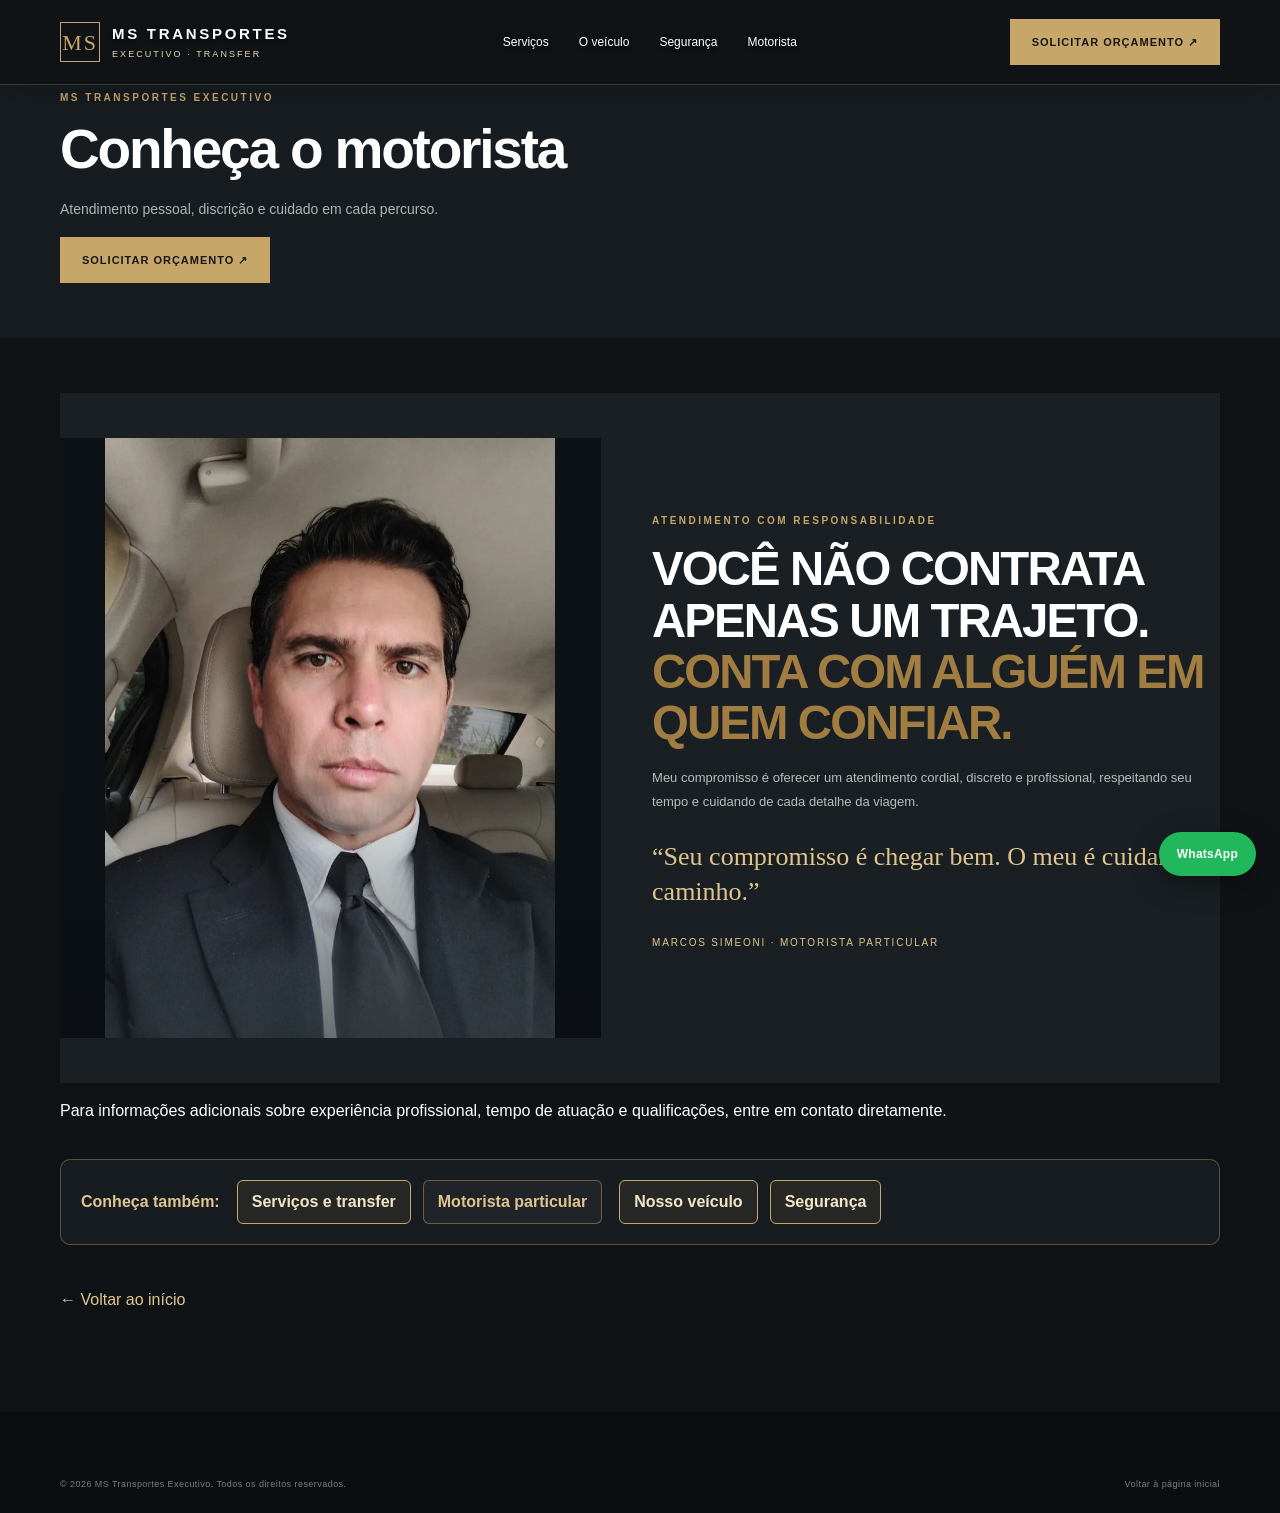
==== commit 3bd06038: "Carregar imagens otimizadas WebP do motorista e da seção contato" ====
--- a/motorista.html
+++ b/motorista.html
@@ -1,4 +1,4 @@
-<!DOCTYPE html><html lang="pt-BR"><head><link rel="icon" type="image/svg+xml" href="/favicon.svg"><meta charset="UTF-8"><meta name="viewport" content="width=device-width,initial-scale=1"><meta name="description" content="Conheça o atendimento de Marcos Simeoni, motorista particular da MS Transportes Executivo. Discrição, pontualidade e cuidado em cada trajeto."><title>Motorista Particular em São Paulo | MS Transportes</title><link rel="stylesheet" href="/style.css?v=20261123-contrast2"><style>header{position:sticky;background:#101316}.internal-hero{padding:90px 0 55px;background:#171c20}.internal-body{padding:55px 0 100px}.internal-body .service-grid{margin-top:30px}.internal-body .driver-grid{margin:30px 0}.internal-body .vehicle-premium-heading{margin-bottom:35px}.internal-body .safety-grid{margin-top:30px}.backlink{display:inline-block;margin-top:25px;color:#e0c58e}.internal-body .service{color:#171a1b}</style><link rel="canonical" href="https://www.mstransporteexecutivo.com.br/motorista">
+<!DOCTYPE html><html lang="pt-BR"><head><link rel="icon" type="image/svg+xml" href="/favicon.svg"><meta charset="UTF-8"><meta name="viewport" content="width=device-width,initial-scale=1"><meta name="description" content="Conheça o atendimento de Marcos Simeoni, motorista particular da MS Transportes Executivo. Discrição, pontualidade e cuidado em cada trajeto."><title>Motorista Particular em São Paulo | MS Transportes</title><link rel="stylesheet" href="/style.css?v=20261123-img15"><style>header{position:sticky;background:#101316}.internal-hero{padding:90px 0 55px;background:#171c20}.internal-body{padding:55px 0 100px}.internal-body .service-grid{margin-top:30px}.internal-body .driver-grid{margin:30px 0}.internal-body .vehicle-premium-heading{margin-bottom:35px}.internal-body .safety-grid{margin-top:30px}.backlink{display:inline-block;margin-top:25px;color:#e0c58e}.internal-body .service{color:#171a1b}</style><link rel="canonical" href="https://www.mstransporteexecutivo.com.br/motorista">
 <meta property="og:type" content="website">
 <meta property="og:locale" content="pt_BR">
 <meta property="og:site_name" content="MS Transportes Executivo">
@@ -23,4 +23,4 @@
   ]
 }
 </script>
-<style>.ms-related-links{display:flex!important;align-items:center!important;flex-wrap:wrap!important;gap:12px!important;margin:36px 0 18px!important;padding:20px!important;border:1px solid rgba(199,166,106,.38)!important;border-radius:10px!important;background:#171c20!important;color:#fff!important}.ms-related-links>span{font-weight:700!important;color:#e0c58e!important;margin-right:5px!important}.ms-related-links>a{display:inline-flex!important;align-items:center!important;justify-content:center!important;padding:10px 14px!important;border:1px solid #c7a66a!important;border-radius:6px!important;color:#f4e5c8!important;background:rgba(199,166,106,.09)!important;text-decoration:none!important;font-weight:600!important;line-height:1.35!important;transition:background .2s,color .2s}.ms-related-links>a:hover,.ms-related-links>a:focus-visible{background:#e0c58e!important;color:#101316!important}@media(max-width:650px){.ms-related-links{flex-direction:column!important;align-items:stretch!important;padding:16px!important;gap:10px!important}.ms-related-links>span{margin-bottom:3px!important}.ms-related-links>a{width:100%!important}}</style><style id="ms-mobile-nav-critical">.ms-native-menu{display:none;position:relative;flex-shrink:0}.ms-native-menu>summary{display:grid;place-items:center;width:44px;height:44px;list-style:none;cursor:pointer;border:1px solid #c7a66a;border-radius:6px;background:#101316;color:#e0c58e;font-size:25px;line-height:1}.ms-native-menu>summary::-webkit-details-marker{display:none}.ms-native-menu[open]>summary{background:#e0c58e;color:#101316}.ms-native-menu>nav{position:absolute;top:calc(100% + 10px);right:0;width:min(310px,calc(100vw - 28px));display:flex;flex-direction:column;gap:0;padding:8px;background:#101316;border:1px solid #c7a66a;border-radius:8px;box-shadow:0 16px 35px rgba(0,0,0,.6);z-index:99999}.ms-native-menu>nav>a{display:block;flex:none;padding:13px 14px;font-size:14px;line-height:1.4;font-weight:600;color:#fff;text-decoration:none;white-space:normal;border-bottom:1px solid rgba(255,255,255,.12)}.ms-native-menu>nav>a:last-child{border:0;background:#c7a66a;color:#101316;border-radius:4px;margin-top:7px;text-align:center}@media(max-width:800px){header,header .nav{overflow:visible!important}header .nav{position:relative!important}header .links{display:none!important}.ms-native-menu{display:block!important;z-index:10000!important}}@media(min-width:801px){.ms-native-menu{display:none!important}}</style></head><body><a class="skip-to-content" href="#conteudo-principal">Pular para o conteúdo principal</a><header><div class="wrap nav"><a class="brand" href="/"><span class="monogram">MS</span><span><strong>MS TRANSPORTES</strong><small>EXECUTIVO · TRANSFER</small></span></a><nav class="links" id="ms-primary-nav"><a href="/servicos">Serviços</a><a href="/veiculo">O veículo</a><a href="/seguranca">Segurança</a><a href="/motorista">Motorista</a></nav><a class="nav-cta" href="/#orcamento">Solicitar orçamento ↗</a><details class="ms-native-menu"><summary aria-label="Abrir menu de navegação"><span aria-hidden="true">☰</span></summary><nav aria-label="Menu mobile"><a href="/servicos">Serviços</a><a href="/veiculo">O veículo</a><a href="/seguranca">Segurança</a><a href="/motorista">Motorista</a><a href="/#orcamento">Solicitar orçamento</a></nav></details></div></header><main id="conteudo-principal"><section class="internal-hero"><div class="wrap"><div class="section-kicker">MS Transportes Executivo</div><h1 class="section-title">Conheça o motorista</h1><p class="section-lead">Atendimento pessoal, discrição e cuidado em cada percurso.</p><a class="btn" href="/#orcamento">Solicitar orçamento ↗</a></div></section><section class="internal-body"><div class="wrap"><div class="driver-grid"><section class="driver" id="motorista"><div class="wrap driver-grid"><div class="driver-image"><img loading="lazy" decoding="async" src="assets/imagem-5.png" alt="Marcos Simeoni, motorista particular da MS Transporte Executivo"></div><div class="driver-copy"><div class="section-kicker">Atendimento com responsabilidade</div><h2 class="section-title">VOCÊ NÃO CONTRATA APENAS UM TRAJETO. <span class="highlight-gold">CONTA COM ALGUÉM EM QUEM CONFIAR.</span></h2><p>Meu compromisso é oferecer um atendimento cordial, discreto e profissional, respeitando seu tempo e cuidando de cada detalhe da viagem.</p><div class="quote">“Seu compromisso é chegar bem. O meu é cuidar do caminho.”</div><p style="color:var(--gold2);font-size:10px;letter-spacing:.18em;text-transform:uppercase">Marcos Simeoni · Motorista particular</p></div></div></section></div><p>Para informações adicionais sobre experiência profissional, tempo de atuação e qualificações, entre em contato diretamente.</p><nav class="ms-related-links" aria-label="Explore mais sobre a MS Transportes"><span>Conheça também:</span><a href="/servicos">Serviços e transfer</a><span class="ms-current-page" aria-current="page">Motorista particular</span><a href="/veiculo">Nosso veículo</a><a href="/seguranca">Segurança</a></nav><a class="backlink" href="/">← Voltar ao início</a></div></section></main><footer><div class="wrap"><div class="footer-bottom"><span>© 2026 MS Transportes Executivo. Todos os direitos reservados.</span><a href="/">Voltar à página inicial</a></div></div></footer><a class="whatsapp-float" href="https://wa.me/5511981087323" target="_blank" rel="noopener" aria-label="Falar pelo WhatsApp">WhatsApp</a><script src="/script.js?v=20261123-menu2" defer></script></body></html>+<style>.ms-related-links{display:flex!important;align-items:center!important;flex-wrap:wrap!important;gap:12px!important;margin:36px 0 18px!important;padding:20px!important;border:1px solid rgba(199,166,106,.38)!important;border-radius:10px!important;background:#171c20!important;color:#fff!important}.ms-related-links>span{font-weight:700!important;color:#e0c58e!important;margin-right:5px!important}.ms-related-links>a{display:inline-flex!important;align-items:center!important;justify-content:center!important;padding:10px 14px!important;border:1px solid #c7a66a!important;border-radius:6px!important;color:#f4e5c8!important;background:rgba(199,166,106,.09)!important;text-decoration:none!important;font-weight:600!important;line-height:1.35!important;transition:background .2s,color .2s}.ms-related-links>a:hover,.ms-related-links>a:focus-visible{background:#e0c58e!important;color:#101316!important}@media(max-width:650px){.ms-related-links{flex-direction:column!important;align-items:stretch!important;padding:16px!important;gap:10px!important}.ms-related-links>span{margin-bottom:3px!important}.ms-related-links>a{width:100%!important}}</style><style id="ms-mobile-nav-critical">.ms-native-menu{display:none;position:relative;flex-shrink:0}.ms-native-menu>summary{display:grid;place-items:center;width:44px;height:44px;list-style:none;cursor:pointer;border:1px solid #c7a66a;border-radius:6px;background:#101316;color:#e0c58e;font-size:25px;line-height:1}.ms-native-menu>summary::-webkit-details-marker{display:none}.ms-native-menu[open]>summary{background:#e0c58e;color:#101316}.ms-native-menu>nav{position:absolute;top:calc(100% + 10px);right:0;width:min(310px,calc(100vw - 28px));display:flex;flex-direction:column;gap:0;padding:8px;background:#101316;border:1px solid #c7a66a;border-radius:8px;box-shadow:0 16px 35px rgba(0,0,0,.6);z-index:99999}.ms-native-menu>nav>a{display:block;flex:none;padding:13px 14px;font-size:14px;line-height:1.4;font-weight:600;color:#fff;text-decoration:none;white-space:normal;border-bottom:1px solid rgba(255,255,255,.12)}.ms-native-menu>nav>a:last-child{border:0;background:#c7a66a;color:#101316;border-radius:4px;margin-top:7px;text-align:center}@media(max-width:800px){header,header .nav{overflow:visible!important}header .nav{position:relative!important}header .links{display:none!important}.ms-native-menu{display:block!important;z-index:10000!important}}@media(min-width:801px){.ms-native-menu{display:none!important}}</style></head><body><a class="skip-to-content" href="#conteudo-principal">Pular para o conteúdo principal</a><header><div class="wrap nav"><a class="brand" href="/"><span class="monogram">MS</span><span><strong>MS TRANSPORTES</strong><small>EXECUTIVO · TRANSFER</small></span></a><nav class="links" id="ms-primary-nav"><a href="/servicos">Serviços</a><a href="/veiculo">O veículo</a><a href="/seguranca">Segurança</a><a href="/motorista">Motorista</a></nav><a class="nav-cta" href="/#orcamento">Solicitar orçamento ↗</a><details class="ms-native-menu"><summary aria-label="Abrir menu de navegação"><span aria-hidden="true">☰</span></summary><nav aria-label="Menu mobile"><a href="/servicos">Serviços</a><a href="/veiculo">O veículo</a><a href="/seguranca">Segurança</a><a href="/motorista">Motorista</a><a href="/#orcamento">Solicitar orçamento</a></nav></details></div></header><main id="conteudo-principal"><section class="internal-hero"><div class="wrap"><div class="section-kicker">MS Transportes Executivo</div><h1 class="section-title">Conheça o motorista</h1><p class="section-lead">Atendimento pessoal, discrição e cuidado em cada percurso.</p><a class="btn" href="/#orcamento">Solicitar orçamento ↗</a></div></section><section class="internal-body"><div class="wrap"><div class="driver-grid"><section class="driver" id="motorista"><div class="wrap driver-grid"><div class="driver-image"><img loading="lazy" decoding="async" src="assets/imagem-5.webp" alt="Marcos Simeoni, motorista particular da MS Transporte Executivo"></div><div class="driver-copy"><div class="section-kicker">Atendimento com responsabilidade</div><h2 class="section-title">VOCÊ NÃO CONTRATA APENAS UM TRAJETO. <span class="highlight-gold">CONTA COM ALGUÉM EM QUEM CONFIAR.</span></h2><p>Meu compromisso é oferecer um atendimento cordial, discreto e profissional, respeitando seu tempo e cuidando de cada detalhe da viagem.</p><div class="quote">“Seu compromisso é chegar bem. O meu é cuidar do caminho.”</div><p style="color:var(--gold2);font-size:10px;letter-spacing:.18em;text-transform:uppercase">Marcos Simeoni · Motorista particular</p></div></div></section></div><p>Para informações adicionais sobre experiência profissional, tempo de atuação e qualificações, entre em contato diretamente.</p><nav class="ms-related-links" aria-label="Explore mais sobre a MS Transportes"><span>Conheça também:</span><a href="/servicos">Serviços e transfer</a><span class="ms-current-page" aria-current="page">Motorista particular</span><a href="/veiculo">Nosso veículo</a><a href="/seguranca">Segurança</a></nav><a class="backlink" href="/">← Voltar ao início</a></div></section></main><footer><div class="wrap"><div class="footer-bottom"><span>© 2026 MS Transportes Executivo. Todos os direitos reservados.</span><a href="/">Voltar à página inicial</a></div></div></footer><a class="whatsapp-float" href="https://wa.me/5511981087323" target="_blank" rel="noopener" aria-label="Falar pelo WhatsApp">WhatsApp</a><script src="/script.js?v=20261123-menu2" defer></script></body></html>
--- a/style.css
+++ b/style.css
@@ -8,7 +8,7 @@
 .vehicle{background:#121619}.vehicle-grid{display:grid;grid-template-columns:1fr 1.05fr;gap:70px;align-items:center}.vehicle-image{background:radial-gradient(ellipse at center,#3c4448 0%,#20272b 48%,#111518 76%);padding:24px;position:relative}.vehicle-image img{width:100%;display:block;mix-blend-mode:screen}.vehicle-caption{position:absolute;bottom:12px;left:30px;color:#c6c9c7;font-size:9px;letter-spacing:.2em;text-transform:uppercase}.vehicle-copy .section-title{max-width:470px}.vehicle-copy p{color:#b3b8b8;font-size:13px;line-height:1.85}.specs{display:grid;grid-template-columns:1fr 1fr;gap:0;margin:28px 0 30px;border-top:1px solid var(--line)}.spec{padding:16px 8px 16px 0;border-bottom:1px solid var(--line);font-size:12px;color:#d9d9d5}.spec b{display:block;color:var(--gold2);font-weight:500;margin-bottom:3px}
 .safety{background:#e9e5dc;color:#171a1b}.safety-grid{display:grid;grid-template-columns:.85fr 1.15fr;gap:75px;align-items:start}.safety .section-kicker{color:#967648}.safety .section-lead{color:#5d6262}.safety-list{display:grid;grid-template-columns:1fr 1fr;gap:12px}.safety-card{background:#f7f5f0;padding:25px 22px;min-height:155px;border:1px solid #ded9cf}.safety-card .symbol{font-size:23px;color:#9c7a45}.safety-card h3{font-family:var(--serif);font-weight:400;font-size:20px;margin:12px 0 6px}.safety-card p{font-size:11px;color:#62686a;line-height:1.7;margin:0}
 .driver{background:#191f23}.driver-grid{display:grid;grid-template-columns:.95fr 1.05fr;gap:70px;align-items:center}.driver-image{height:430px;overflow:hidden;position:relative;background:#0d1217}.driver-image img{width:100%;height:100%;object-fit:cover;object-position:24% center;opacity:.85}.driver-image:after{content:"";position:absolute;inset:0;background:linear-gradient(0deg,rgba(10,14,18,.6),transparent 50%)}.driver-copy p{color:#b8bdbd;font-size:13px;line-height:1.85}.quote{font-family:var(--serif);font-size:26px;color:var(--gold2);line-height:1.35;margin:25px 0}
-.contact{position:relative;overflow:hidden;background:linear-gradient(105deg,rgba(10,14,16,.97),rgba(10,14,16,.75)),url(assets/imagem-1.png) center 55%/cover}.contact-grid{display:grid;grid-template-columns:1fr .8fr;gap:65px;align-items:center}.contact .section-title{max-width:550px}.contact .section-lead{color:#c2c5c4}.contact-card{background:rgba(245,242,234,.97);color:#171a1b;padding:32px}.contact-card h3{font-family:var(--serif);font-size:27px;font-weight:400;margin:0 0 8px}.contact-card p{font-size:12px;color:#64696a;margin:0 0 22px}.field{margin-bottom:13px}.field label{display:block;font-size:9px;letter-spacing:.12em;text-transform:uppercase;margin-bottom:6px;color:#5f6261}.field input,.field select,.field textarea{width:100%;padding:12px;border:1px solid #d5d1c8;background:#fff;color:#202426;font-size:12px;outline:none}.field input:focus,.field select:focus,.field textarea:focus{border-color:#a9874e}.field textarea{min-height:75px;resize:vertical}.contact-card .btn{width:100%;border:0;cursor:pointer}.contact-details{display:flex;gap:24px;flex-wrap:wrap;margin-top:25px;color:#d4d6d4;font-size:11px}.contact-details span{display:flex;align-items:center;gap:8px}
+.contact{position:relative;overflow:hidden;background:linear-gradient(105deg,rgba(10,14,16,.97),rgba(10,14,16,.75)),url(assets/imagem-1.webp) center 55%/cover}.contact-grid{display:grid;grid-template-columns:1fr .8fr;gap:65px;align-items:center}.contact .section-title{max-width:550px}.contact .section-lead{color:#c2c5c4}.contact-card{background:rgba(245,242,234,.97);color:#171a1b;padding:32px}.contact-card h3{font-family:var(--serif);font-size:27px;font-weight:400;margin:0 0 8px}.contact-card p{font-size:12px;color:#64696a;margin:0 0 22px}.field{margin-bottom:13px}.field label{display:block;font-size:9px;letter-spacing:.12em;text-transform:uppercase;margin-bottom:6px;color:#5f6261}.field input,.field select,.field textarea{width:100%;padding:12px;border:1px solid #d5d1c8;background:#fff;color:#202426;font-size:12px;outline:none}.field input:focus,.field select:focus,.field textarea:focus{border-color:#a9874e}.field textarea{min-height:75px;resize:vertical}.contact-card .btn{width:100%;border:0;cursor:pointer}.contact-details{display:flex;gap:24px;flex-wrap:wrap;margin-top:25px;color:#d4d6d4;font-size:11px}.contact-details span{display:flex;align-items:center;gap:8px}
 footer{background:#0b0e10;padding:48px 0 22px}.footer-top{display:flex;justify-content:space-between;gap:35px;padding-bottom:36px;border-bottom:1px solid var(--line)}.footer-brand p{color:#9ea4a4;font-size:11px;max-width:250px;line-height:1.8}.footer-links{display:flex;gap:60px}.footer-links b{font-size:10px;letter-spacing:.12em;color:var(--gold2);text-transform:uppercase}.footer-links a{display:block;color:#aeb3b3;font-size:11px;margin-top:10px}.footer-bottom{display:flex;justify-content:space-between;color:#777e80;font-size:9px;padding-top:18px;letter-spacing:.05em}
 @media(max-width:800px){.wrap{width:min(100% - 34px,620px)}.links{display:none}.menu{display:block}.nav-cta{margin-left:auto;margin-right:15px;padding:12px 13px;font-size:9px}.hero{min-height:760px;align-items:flex-start}.hero-photo{width:115%;height:48%;right:-17%;bottom:55px;object-position:center}.hero:before{background:linear-gradient(180deg,rgba(8,11,13,.96) 0%,rgba(8,11,13,.8) 38%,rgba(8,11,13,.2) 78%,#101316 100%)}.hero-content{padding-top:145px}.hero h1{font-size:54px}.hero p{font-size:13px}.hero-note{margin-top:28px;gap:13px;flex-wrap:wrap;font-size:8px}.trust-grid{grid-template-columns:1fr 1fr}.trust-item{padding:17px 10px;border-bottom:1px solid var(--line)}.trust-item:nth-child(2){border-right:0}.trust-item:nth-child(3),.trust-item:nth-child(4){border-bottom:0}.trust-item b{font-size:9px}.trust-item small{font-size:9px}section{padding:75px 0}.services-head{display:block}.services-head .section-lead{margin-bottom:25px}.service-grid{grid-template-columns:1fr 1fr}.service{padding:23px 18px;min-height:195px}.service h3{font-size:21px}.vehicle-grid,.safety-grid,.driver-grid,.contact-grid{grid-template-columns:1fr;gap:35px}.vehicle-grid{gap:35px}.vehicle-image{order:2}.vehicle-copy{order:1}.safety-list{gap:9px}.safety-card{padding:18px 15px;min-height:160px}.driver-image{height:340px}.contact-grid{gap:35px}.contact-card{padding:25px 20px}.footer-top{display:block}.footer-links{margin-top:30px;gap:35px;flex-wrap:wrap}.footer-bottom{gap:15px;flex-wrap:wrap}}
 @media(max-width:420px){.hero h1{font-size:46px}.service-grid{grid-template-columns:1fr}.service{min-height:160px}.service h3{margin-top:12px}.specs{grid-template-columns:1fr 1fr}.footer-links{gap:25px}}
@@ -67,7 +67,7 @@
 @media(max-width:420px){.hero{min-height:970px}.hero h1{font-size:44px}.hero-photo{bottom:95px;height:36%}.chat-bubble--one{bottom:31%}.chat-bubble--two{bottom:3%}}
 
 /* Integração visual do veículo com o cenário — versão 3 */
-.hero{background-image:linear-gradient(90deg,rgba(5,9,13,.54) 0%,rgba(5,9,13,.15) 48%,rgba(5,9,13,.06) 100%),url(assets/imagem-3.jpg);background-size:cover;background-position:center center;min-height:780px}
+.hero{background-image:linear-gradient(90deg,rgba(5,9,13,.54) 0%,rgba(5,9,13,.15) 48%,rgba(5,9,13,.06) 100%),url(assets/imagem-3.webp);background-size:cover;background-position:center center;min-height:780px}
 .hero:before{background:linear-gradient(90deg,rgba(6,10,13,.46),transparent 68%),linear-gradient(0deg,#101316 0%,transparent 19%)}
 .hero-content{max-width:660px}.hero h1{font-size:clamp(44px,5.3vw,76px);text-shadow:0 3px 25px rgba(0,0,0,.3)}
 .hero-photo{display:none!important}
@@ -307,8 +307,7 @@
 /* Contraste reforçado nas seções claras (auditoria Lighthouse mobile) */
 .services .section-kicker,.services .service-number{color:#68502c}
 .services .section-lead,.services .service p{color:#444a4c}
-.services .service-action,.services .service-arrow{color:#664a22}
-.services .service-action:hover,.services .service-action:focus-visible{color:#3f2d14}
+.services .service-arrow{color:#664a22}
 
 /* Lighthouse: contraste dos textos pequenos em fundos claros */
 .services .section-kicker,.services .service-number{color:#654b26!important}
@@ -316,3 +315,10 @@
 .services .service-arrow{color:#654b26!important}
 .safety .section-kicker{color:#71532c}
 .safety .section-lead,.safety-card p{color:#424849}
+
+/* Acessibilidade: pular diretamente ao conteúdo sem mudar layout */
+.skip-to-content{position:fixed;left:12px;top:-90px;z-index:999999;padding:12px 18px;border:2px solid #101316;background:#e0c58e;color:#101316;font-weight:700;border-radius:5px;transition:top .12s}.skip-to-content:focus{top:12px;outline:3px solid #fff;outline-offset:2px}.ms-related-links .ms-current-page{display:inline-flex;align-items:center;justify-content:center;padding:10px 14px;border:1px solid rgba(199,166,106,.45);border-radius:6px;color:#c5c5c5;font-weight:600;line-height:1.35;background:rgba(255,255,255,.04)}@media(max-width:650px){.ms-related-links .ms-current-page{width:100%}}
+
+/* Contraste WCAG: CTA dos serviços sobre fundo escuro e no hover dourado */
+.services .service .service-action{background:#171c20;color:#fff!important;border-color:#171c20}
+.services .service .service-action:hover,.services .service .service-action:focus-visible{background:#e0c58e;color:#171c20!important;border-color:#e0c58e}
